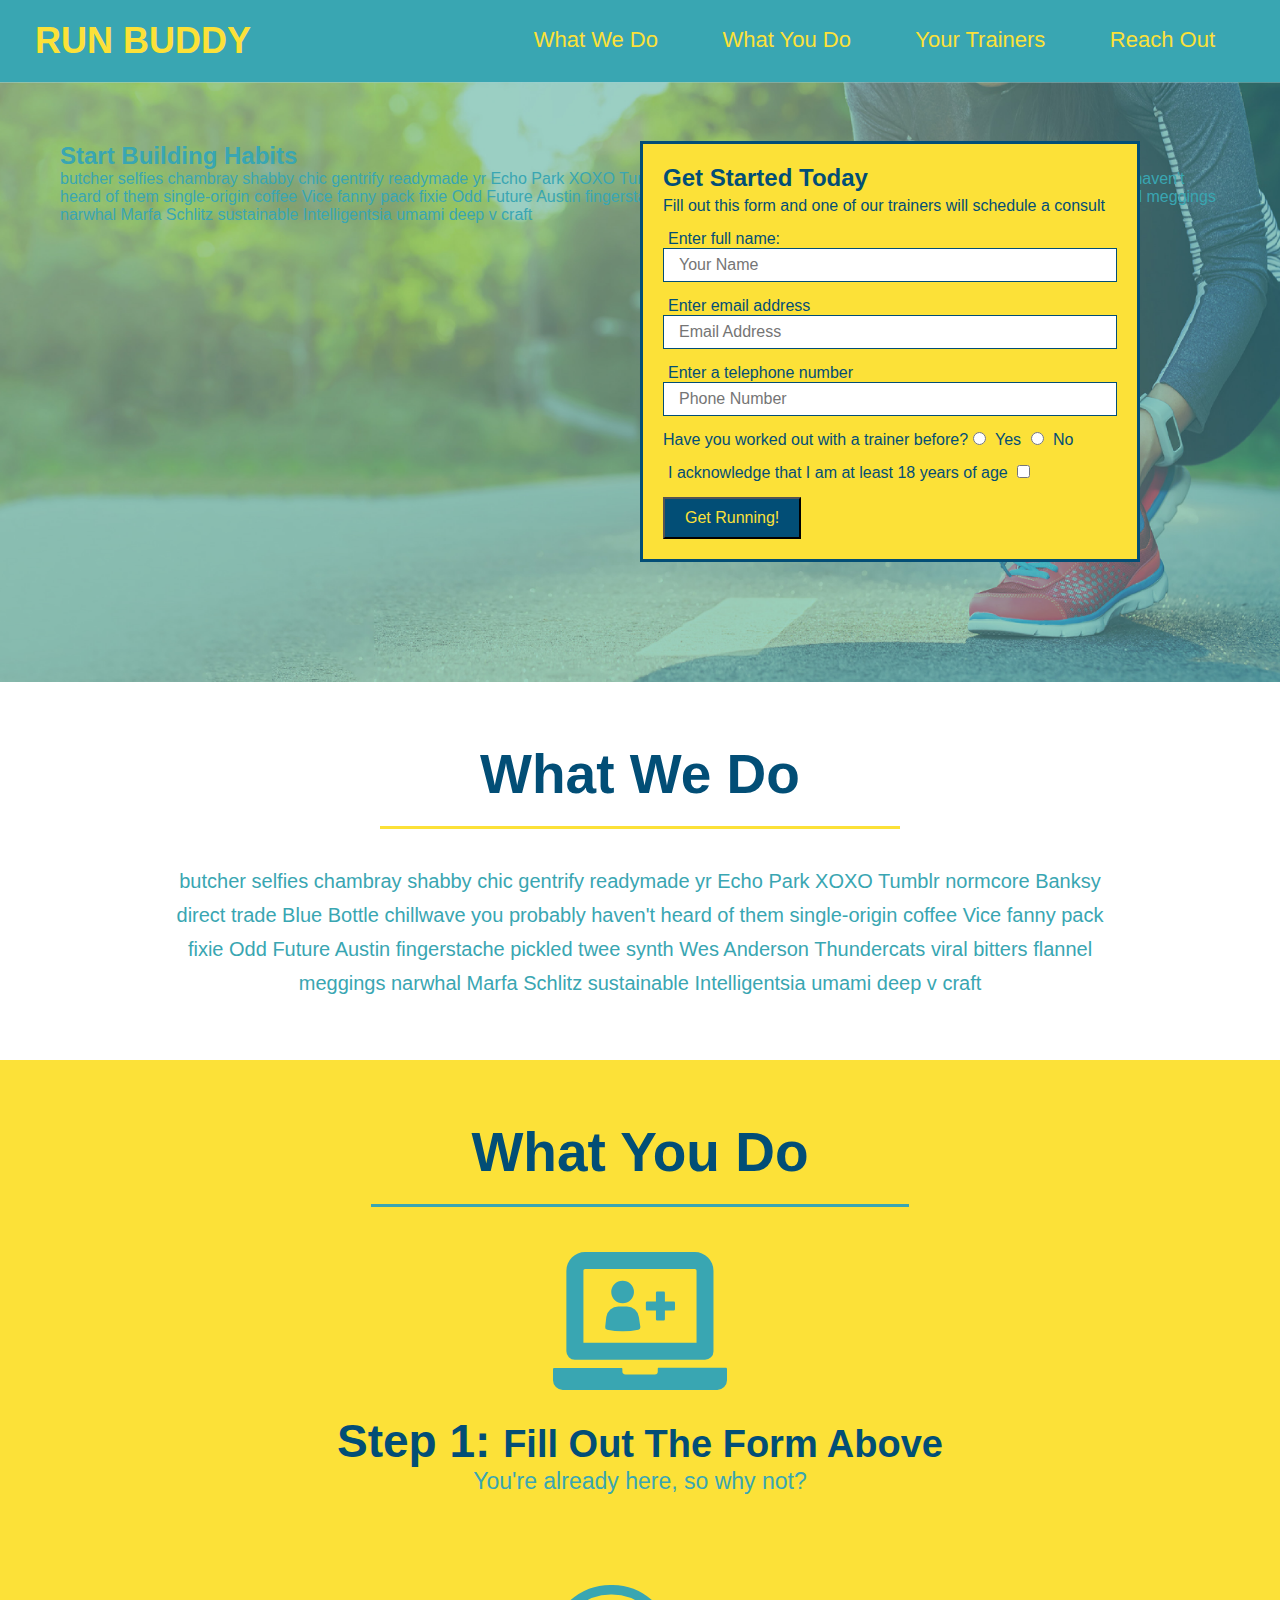
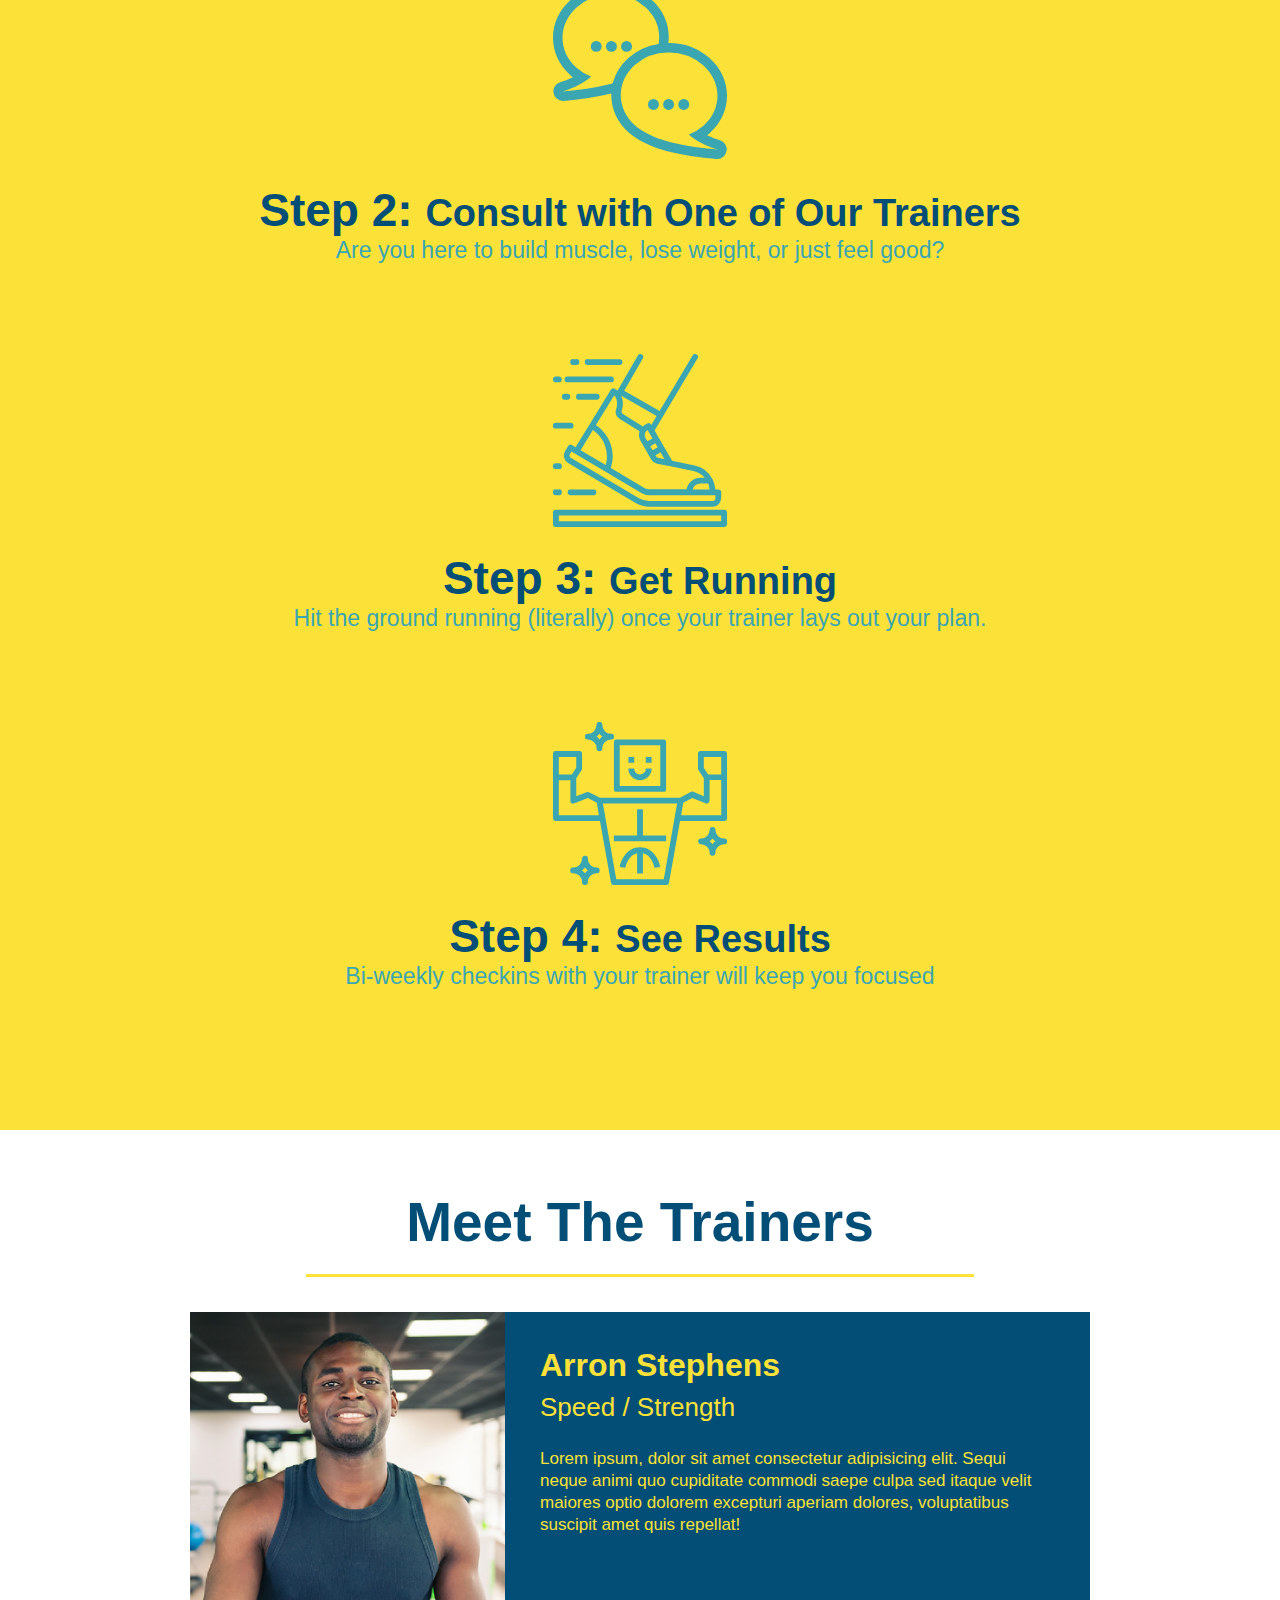
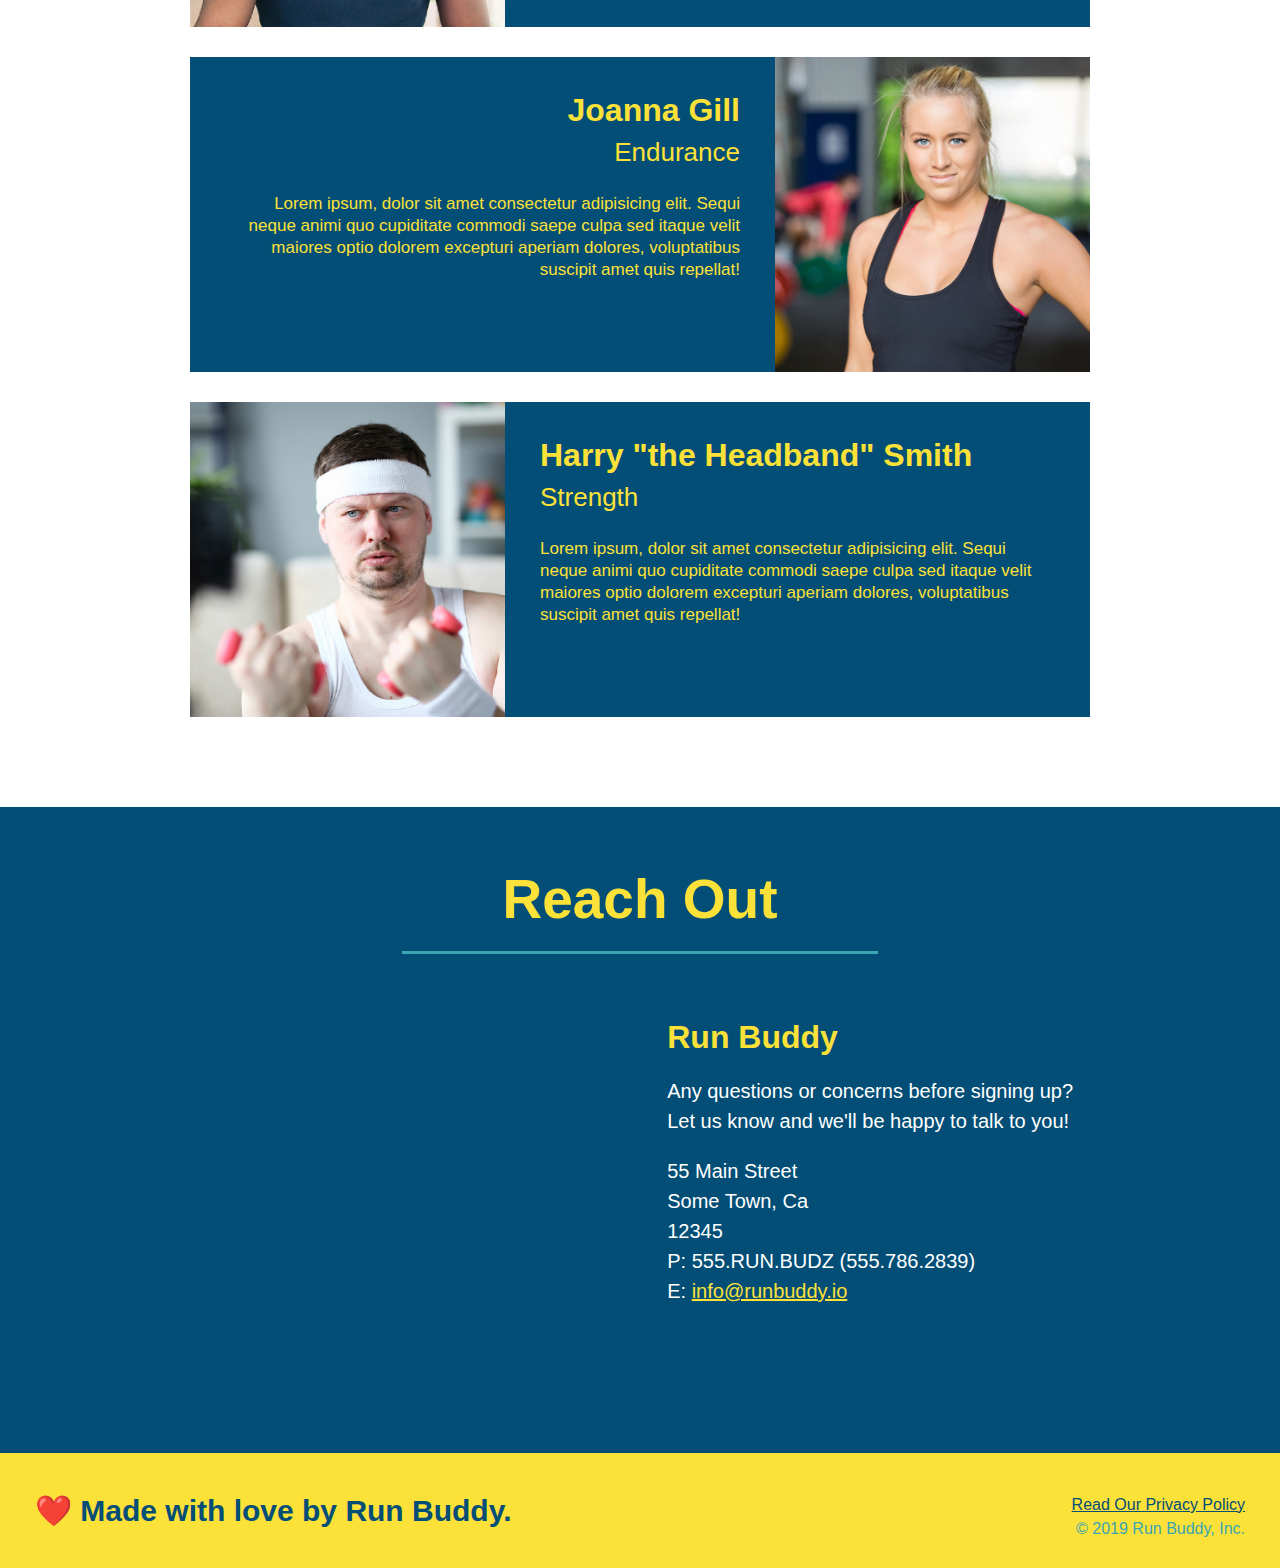
==== index.html @ 4f7b8452 "add content to hero, replace image" ====
<!DOCTYPE html>
<html lang="en">
<head>
    <meta charset="UTF-8">
    <title>Run Buddy</title>
    <link rel="stylesheet" href="./assets/css/style.css" />
</head>
<body>
    <!-- "navigation"-->
    <header>
        <h1>
            <a href="/">RUN BUDDY</a>
        </h1>
        <nav>
            <!--unorderd list element-->
            <ul>
                <!--list item element-->
                <li>
                    <!--anchor element-->
                    <a href="#what-we-do">What We Do</a>
                </li>
                <li>
                    <a href="#what-you-do">What You Do</a>
                </li>
                <li>
                    <a href="#your-trainers">Your Trainers</a>
                </li>
                <li>
                    <a href="#reach-out">Reach Out</a>
                </li>
            </ul>
        </nav>
    </header>

    <!-- hero/jumbotron -->
    <section class="hero">
        <div class="hero-cta">
            <h2>Start Building Habits</h2>
            <p>
                butcher selfies chambray shabby chic gentrify readymade yr Echo Park XOXO Tumblr normcore Banksy direct trade Blue Bottle chillwave you probably haven't heard of them single-origin coffee Vice fanny pack fixie Odd Future Austin fingerstache pickled twee synth Wes Anderson Thundercats viral bitters flannel meggings narwhal Marfa Schlitz sustainable Intelligentsia umami deep v craft
            </p>
        </div>
        <div class="hero-form">
            <h3>Get Started Today</h3>
            <p>Fill out this form and one of our trainers will schedule a consult</p>
            <!-- Add form element -->
            <form>
                <label for="name">Enter full name:</label>
                <input type="text" placeholder="Your Name" name="name" id="name" class="form-input" />
                <label for="email">Enter email address</label>
                <input type="email" placeholder="Email Address" name="email" id="email" class="form-input" />
                <label for="phone">Enter a telephone number</label>
                <input type="tel" placeholder="Phone Number" name="phone" id="phone" class="form-input" />
                <p>
                    Have you worked out with a trainer before?
                    <input type="radio" name="trainer-confirm" id="trainer-yes">
                    <label for="trainer-yes">Yes</label>
                    <input type="radio" name="trainer-confirm" id="trainer-no">
                    <label for="trainer-no">No</label>
                </p>
                <p>
                    <label for="age-confirm">
                    I acknowledge that I am at least 18 years of age</label>
                    <input type="checkbox" name="age-confirm" id="age-confirm" />
                </p>
                <button type="submit">
                    Get Running!
                </button>
            </form> 
        </div>
    </section>

    <!--"what we do" -->
    <section id="what-we-do" class="intro">
        <h2 class="section-title primary-border">What We Do</h2>
        <p>
            butcher selfies chambray shabby chic gentrify readymade yr Echo Park XOXO Tumblr normcore Banksy direct trade Blue Bottle chillwave you probably haven't heard of them single-origin coffee Vice fanny pack fixie Odd Future Austin fingerstache pickled twee synth Wes Anderson Thundercats viral bitters flannel meggings narwhal Marfa Schlitz sustainable Intelligentsia umami deep v craft        
        </p>
    </section>

    <!--"what you do"-->
    <section id="what-you-do" class="steps">
        <h2 class="section-title secondary-border">What You Do</h2>

        <div>
            <img src="./assets/images/step-1.svg" alt="New User Icon">
            <h3>Step 1: <span>Fill Out The Form Above</span></h3>
            <p>You're already here, so why not?</p>
        </div>

        <div>
            <img src="./assets/images/step-2.svg" alt="conversation bubble icon">
            <h3>Step 2: <span>Consult with One of Our Trainers</span></h3>
            <p>Are you here to build muscle, lose weight, or just feel good?</p>
        </div>

        <div>
            <img src="./assets/images/step-3.svg" alt="running shoe icon">
            <h3>Step 3: <span> Get Running</span></h3>
            <p>Hit the ground running (literally) once your trainer lays out your plan.</p>
        </div>

        <div>
            <img src="./assets/images/step-4.svg" alt="muscular person icon">
            <h3>Step 4: <span>See Results </span></h3>
            <p>Bi-weekly checkins with your trainer will keep you focused</p> 
        </div>
    </section>

    <!-- meet the trainers -->
    <section id="your-trainers" class="trainers">
        <h2 class="section-title primary-border">Meet The Trainers</h2>
        <article class="trainer">
            <img src="./assets/images/trainer-1.jpg" alt="Arron Stephens in his workout clothes, ready to pump iron" />
            <div class="trainer-bio text-left">
                <h3>Arron Stephens</h3>
                <h4>Speed / Strength</h4>
                <p>
                    Lorem ipsum, dolor sit amet consectetur adipisicing elit. Sequi neque animi quo cupiditate commodi saepe culpa sed
                    itaque velit maiores optio dolorem excepturi aperiam dolores, voluptatibus suscipit amet quis repellat!
                </p>
            </div>
        </article>

        <article class="trainer">
            <div class="trainer-bio text-right">
                <h3>Joanna Gill</h3>
                <h4>Endurance</h4>
                <p>
                    Lorem ipsum, dolor sit amet consectetur adipisicing elit. Sequi neque animi quo cupiditate commodi saepe culpa sed
                    itaque velit maiores optio dolorem excepturi aperiam dolores, voluptatibus suscipit amet quis repellat!
                </p>
            </div>
            <img src="./assets/images/trainer-2.jpg" alt="Joanna Gill cooling off after a workout" />
        </article>

        <article class="trainer">
            <img src="./assets/images/trainer-3.jpg" alt="Harry Smith wearing a headband">
            <div class="trainer-bio text-left">
                <h3>Harry "the Headband" Smith</h3>
                <h4>Strength</h4>
                <p>
                    Lorem ipsum, dolor sit amet consectetur adipisicing elit. Sequi neque animi quo cupiditate commodi saepe culpa sed
                    itaque velit maiores optio dolorem excepturi aperiam dolores, voluptatibus suscipit amet quis repellat!
                </p>
            </div>
        </article>
    </section>

    <!--reach out-->
    <section id="reach-out" class="contact">
        <h2 class="section-title secondary-border">Reach Out</h2>
        <div class="contact-info">
            <iframe src="http://www.google.com/maps/embed?pb=!1m18!1m12!1m3!1d3105.1501993752727!2d-77.0387238483668!3d38.89768045443086!2m3!1f0!2f0!3f0!3m2!1i1024!2i768!4f13.1!3m3!1m2!1s0x89b7b7bcdecbb1df%3A0x715969d86d0b76bf!2sThe%20White%20House!5e0!3m2!1sen!2sus!4v1629048266426!5m2!1sen!2sus" 
            width="400" 
            height="400" 
            style="border:0;" 
            allowfullscreen="" 
            loading="lazy">
        </iframe>

            <div>
                <h3>Run Buddy</h3>
                <p>
                    Any questions or concerns before signing up?
                    <br/>
                    Let us know and we'll be happy to talk to you!
                </p>
                <address>
                    55 Main Street <br/>
                    Some Town, Ca <br/>
                    12345<br />
                    P: 555.RUN.BUDZ (555.786.2839)<br/>
                    E: <a href="mailto:info@runbuddy.io">info@runbuddy.io</a>
                </address>
            </div>
        </div>
    </section>

    <footer>
        <h2>❤️ Made with love by Run Buddy.</h2>
        <div>
            <a href="./privacy-policy.html">Read Our Privacy Policy</a><br />
            &copy; 2019 Run Buddy, Inc.
        </div>
    </footer>
</body>
</html>
---- assets/css/style.css ----
*{
    margin: 0;
    padding: 0;
    box-sizing: border-box;
}

body {
    font-family: Helvetica, Arial, sans-serif;
    color: #39a6b2;
}

header {
    padding: 20px 35px;
    background-color: #39a6b2;
}

header h1 {
    font-weight: bold;
    font-size: 36px;
    color: #fce138;
    margin: 0;
    display: inline;
}

header a {
    text-decoration: none;
    color: #fce138;
}

header nav {
    float: right;
    margin: 7px 0;
}

header nav ul li {
    display: inline;
}

header nav ul li a {
    margin: 0 30px;
    font-weight: lighter;
    font-size: 22px;
}

footer {
background: #fce138;
width: 100%;
padding: 40px 35px;
}

footer h2 {
    display: inline;
    color: #024e76;
    font-size: 30px;
    margin: 0;
}

footer div {
    float: right;
    line-height: 1.5;
    text-align: right;
}

footer a {
    color: #024e76;
}

section {
    padding: 60px;
}

.hero {
    background-image: url("../images/flipped-hero-image.jpg");
    background-size: cover;
    background-position: center;
    height: 600px;
    position: relative;
}

.hero-form {
    color: #024e76;
    background-color: #fce138;
    padding: 20px;
    width: 500px;
    border-style: solid;
    border-width: 3px;
    border-color: #024e76;
    position: absolute;
    bottom: 120px;
    right: 140px;
}

.hero-form h3 {
    font-size: 24px;
    margin: 0;
}

.hero-form p {
    margin: 5px 0 15px 0;
}

.form-input {
    border: 1px solid #024e76;
    display: block;
    padding: 7px 15px;
    font-size: 16px;
    color: #024e76;
    width: 100%;
    margin-bottom: 15px;
}

.hero-form label {
    margin: 0 5px;
}

button {
    padding: 10px 20px;
    background-color: #024e76;
    color: #fce138;
    font-size: 16px;
}

.intro {
    text-align: center;
}

.intro p {
    line-height: 1.7;
    color: #39a6b2;
    width: 80%;
    font-size: 20px;
    margin: 0 auto;
}

.steps {
    text-align: center;
    background: #fce138;
}

.section-title {
    font-size: 55px;
    color: #024e76;
    margin-bottom: 35px;
    padding: 0 100px 20px 100px;
    display: inline-block;
    border-bottom: 3px solid;
}

.primary-border {
    border-color: #fce138;
}

.secondary-border {
    border-color: #39a6b2;
}

.steps div {
    margin-bottom: 80px;
}

.steps img {
    width: 15%;
    margin: 10px 0;
}

.steps h3 {
    color: #024e76;
    font-size: 46px;
    margin-top: 10px;
}

.steps p {
    color: #39a6b2;
    font-size: 23px;
}

.steps h3 span {
    font-size: 38px;
}

.trainers {
    text-align: center;
}

.trainer {
    width: 900px;
    margin: 0 auto 30px auto;
    background: #024e76;
    color: #fce138;
    overflow: auto;
}

.trainer img {
    width: 35%;
    float: left;
}

.trainer-bio {
    padding: 35px;
    float: left;
    width: 65%;
}

.text-left {
    text-align: left;
}

.text-right {
    text-align: right;
}

.trainer-bio h3 {
    font-size: 32px;
    margin-bottom: 8px;
}

.trainer-bio h4 {
    font-weight: lighter;
    font-size: 26px;
    margin-bottom: 25px;
}

.trainer-bio p {
    font-size: 17px;
    line-height: 1.3;
}

.contact {
    background: #024e76;
    text-align: center;
}

.contact h2 {
    color: #fce138;
}

.contact-info iframe {
    width: 400px;
    height: 400px;
}

.contact-info div {
    width: 410px;
    display: inline-block;
    vertical-align: top;
    text-align: left;
    margin: 30px 0 0 60px;
    color: white;
  }

  .contact-info h3 {
    color: #fce138;
    font-size: 32px;
  }
  
  .contact-info p, .contact-info address {
    margin: 20px 0;
    line-height: 1.5;
    font-size: 20px;
    font-style: normal;
  }
  
  .contact-info a {
    color: #fce138;
  }
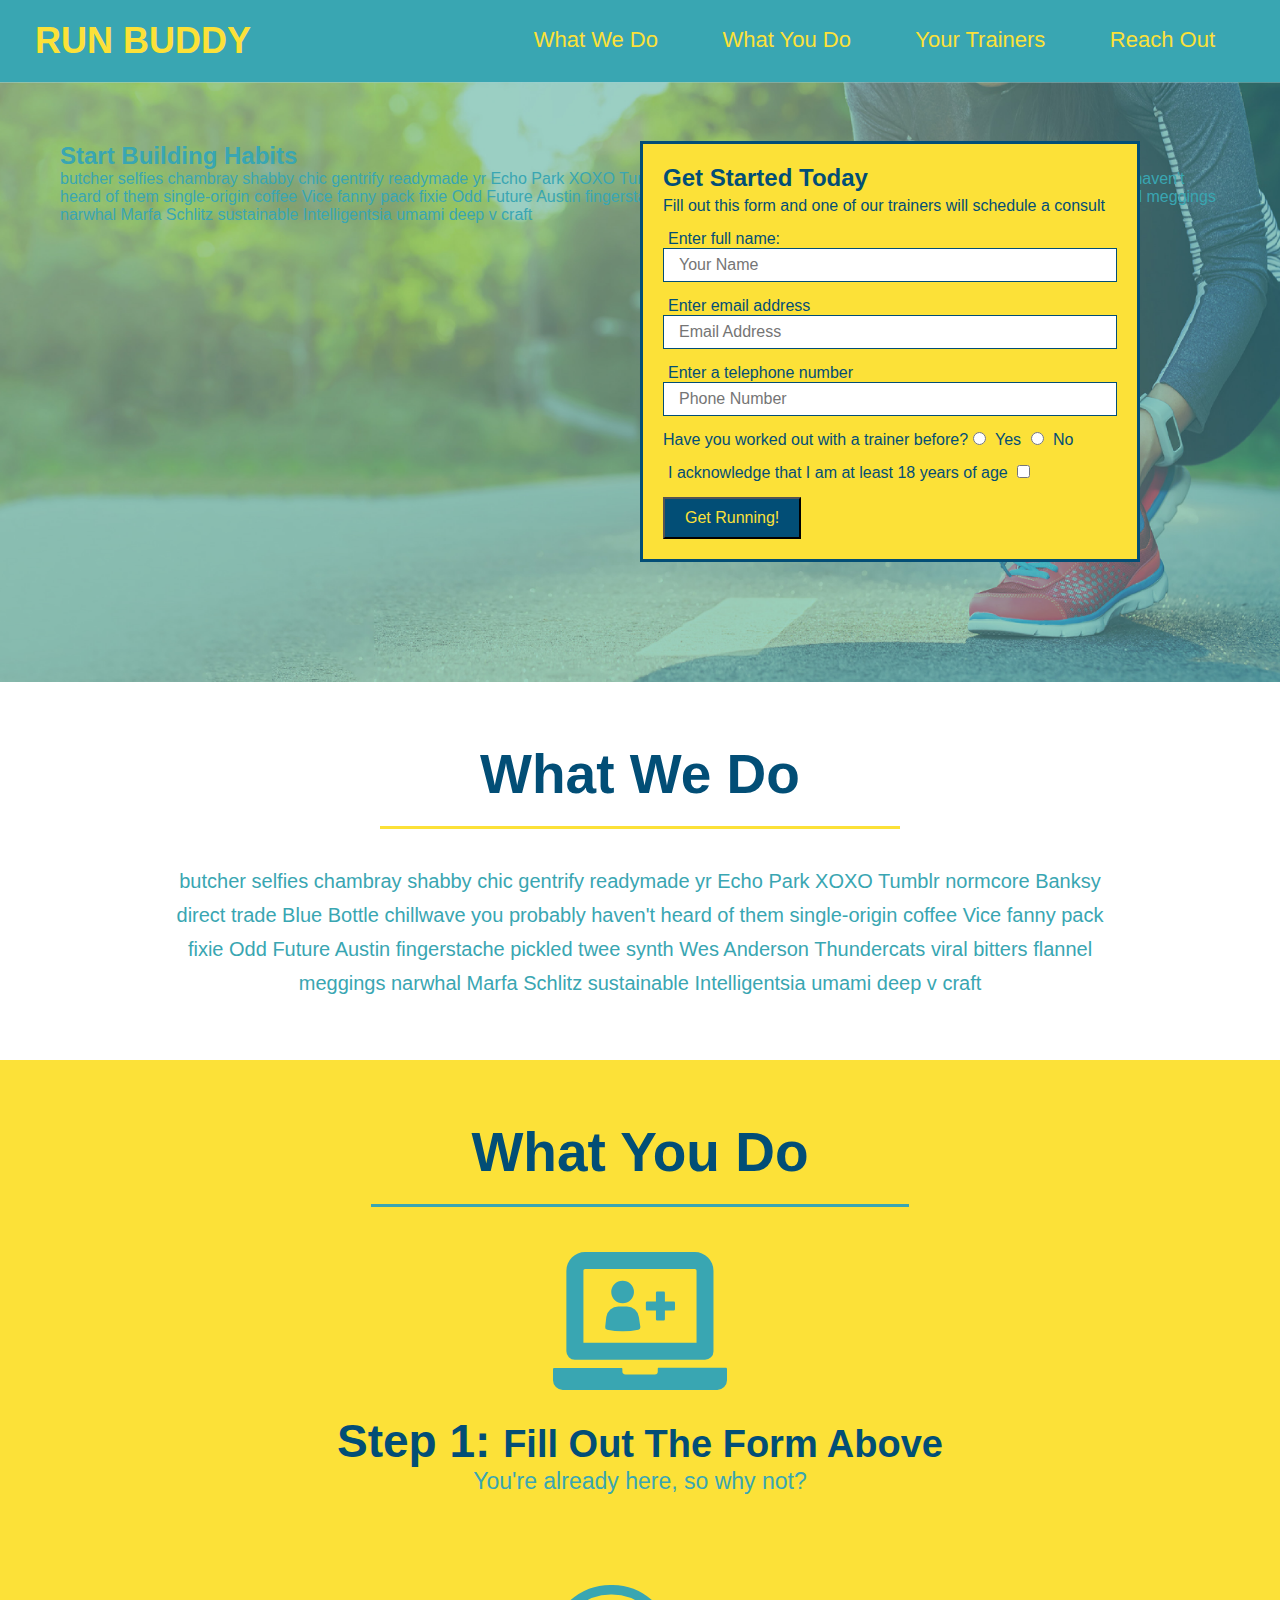
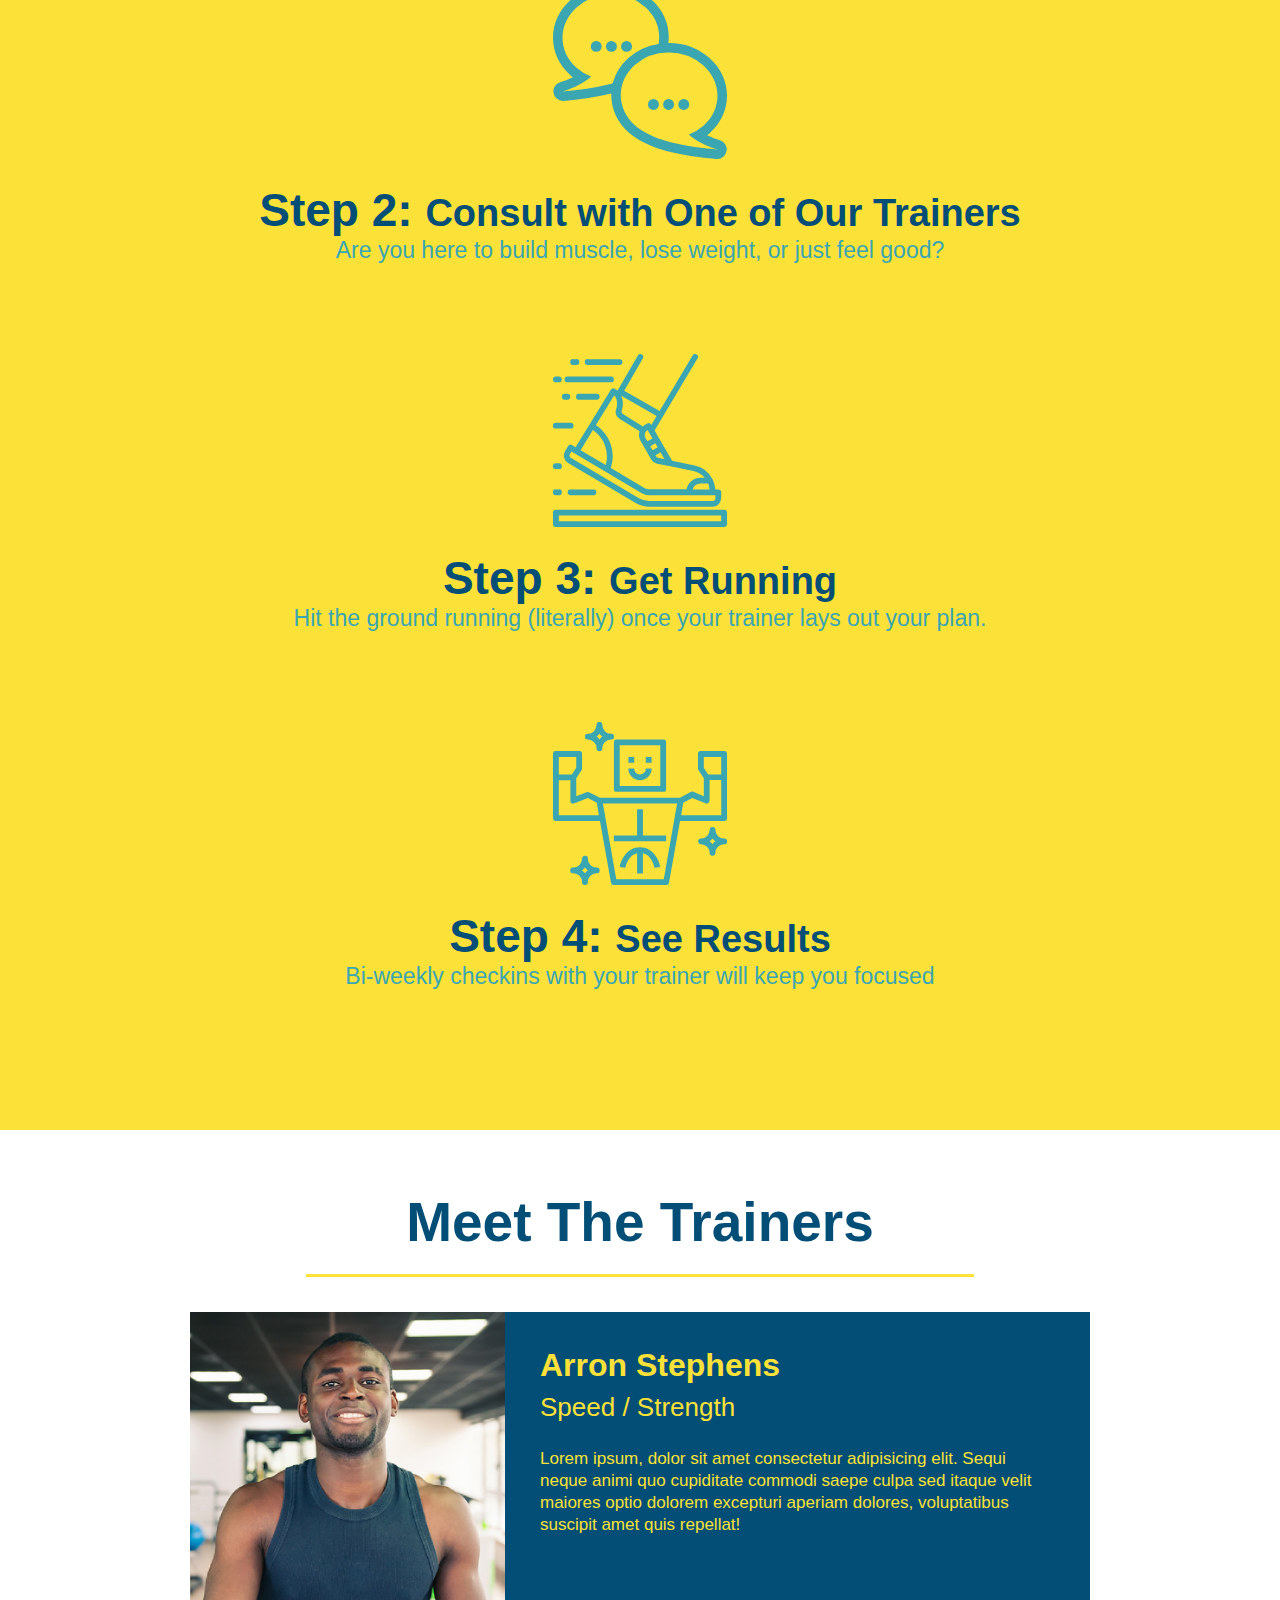
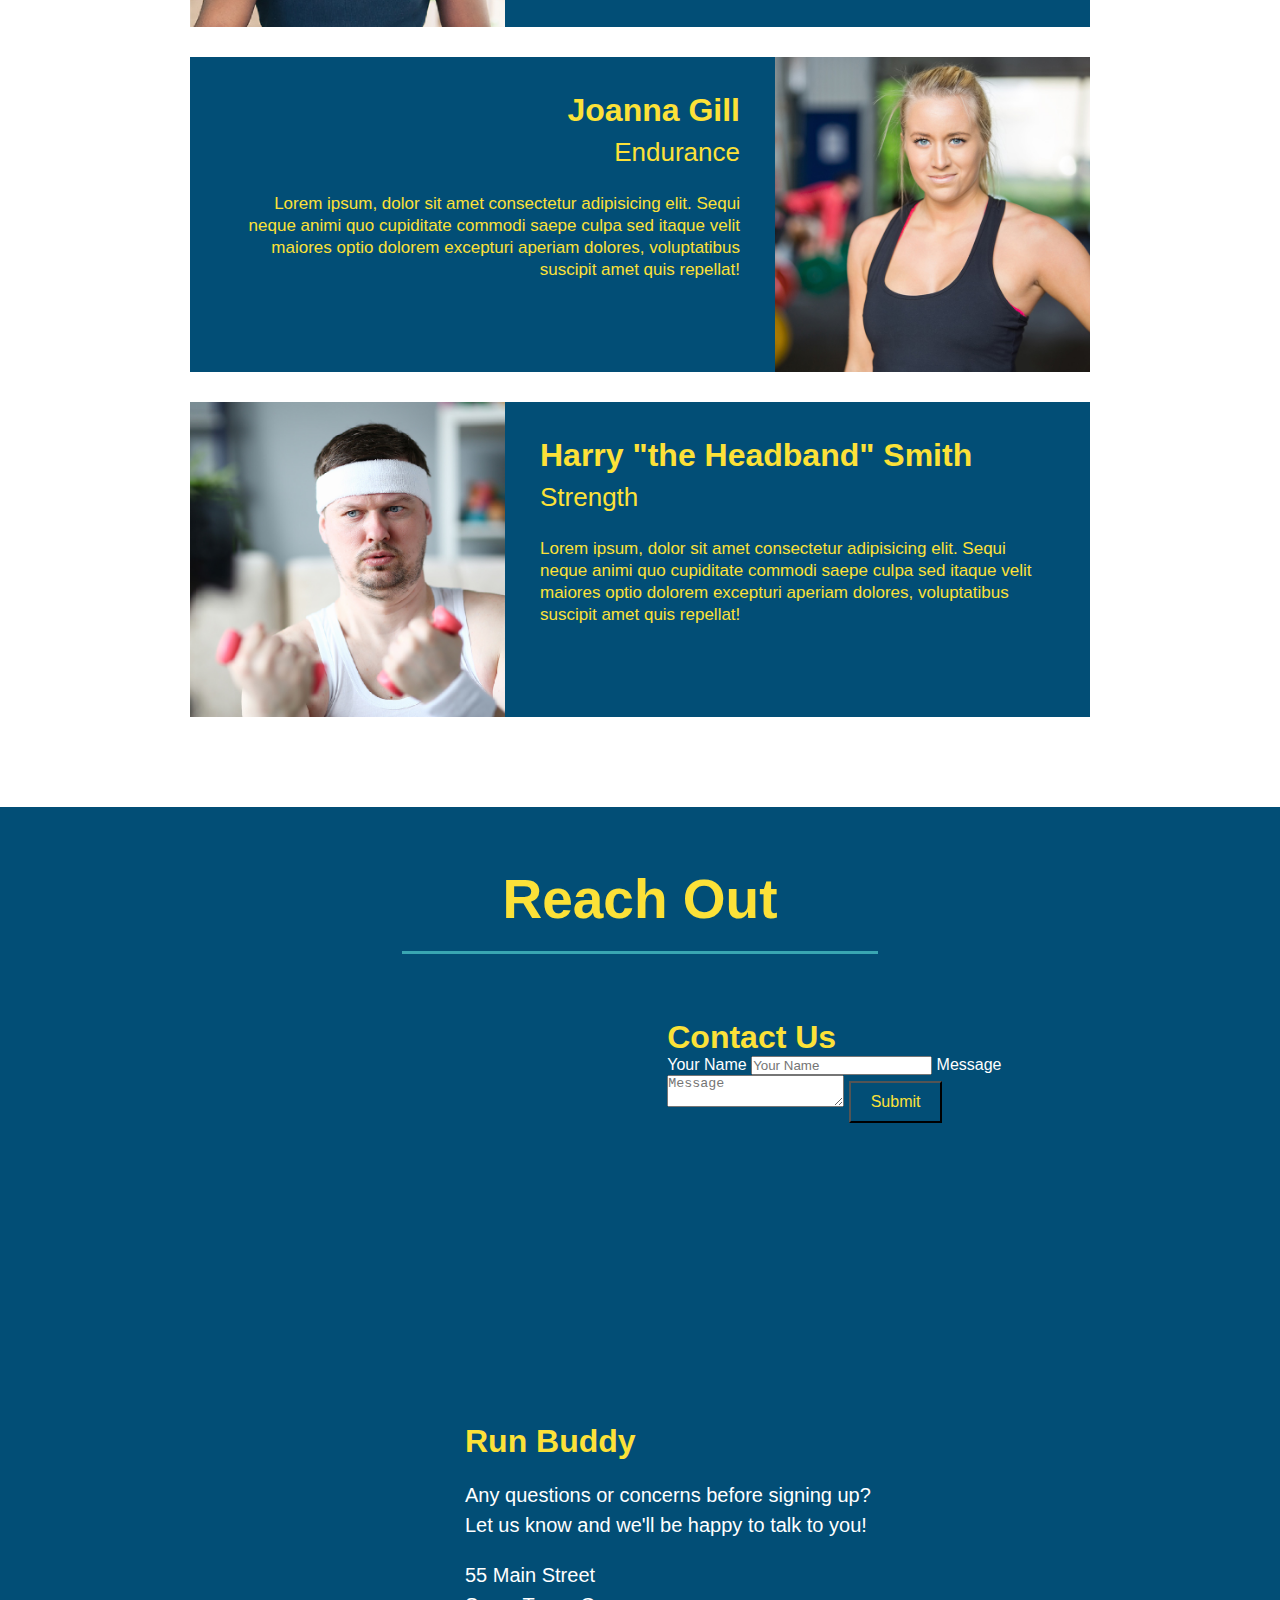
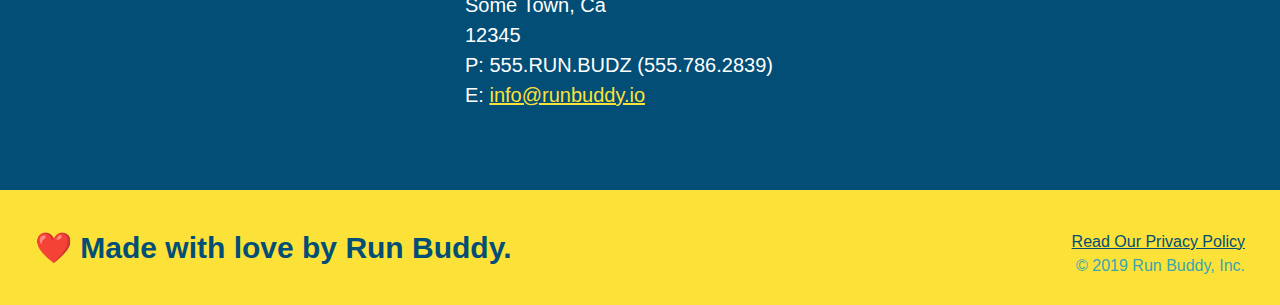
==== commit d3ec8e69: "add contact form" ====
--- a/index.html
+++ b/index.html
@@ -152,12 +152,25 @@
         <h2 class="section-title secondary-border">Reach Out</h2>
         <div class="contact-info">
             <iframe src="http://www.google.com/maps/embed?pb=!1m18!1m12!1m3!1d3105.1501993752727!2d-77.0387238483668!3d38.89768045443086!2m3!1f0!2f0!3f0!3m2!1i1024!2i768!4f13.1!3m3!1m2!1s0x89b7b7bcdecbb1df%3A0x715969d86d0b76bf!2sThe%20White%20House!5e0!3m2!1sen!2sus!4v1629048266426!5m2!1sen!2sus" 
-            width="400" 
-            height="400" 
-            style="border:0;" 
-            allowfullscreen="" 
-            loading="lazy">
-        </iframe>
+                width="400" 
+                height="400" 
+                style="border:0;" 
+                allowfullscreen="" 
+                loading="lazy">
+            </iframe>
+
+            <div class="contact-form">
+                <h3>Contact Us</h3>
+                <form>
+                    <label for="contact-name">Your Name</label>
+                    <input type="text" id ="contact-name" placeholder="Your Name" />
+
+                    <label for="contact-message">Message</label>
+                    <textarea id="contact-message" placeholder="Message"></textarea>
+
+                    <button type="submit">Submit</button>
+                </form>
+            </div>
 
             <div>
                 <h3>Run Buddy</h3>
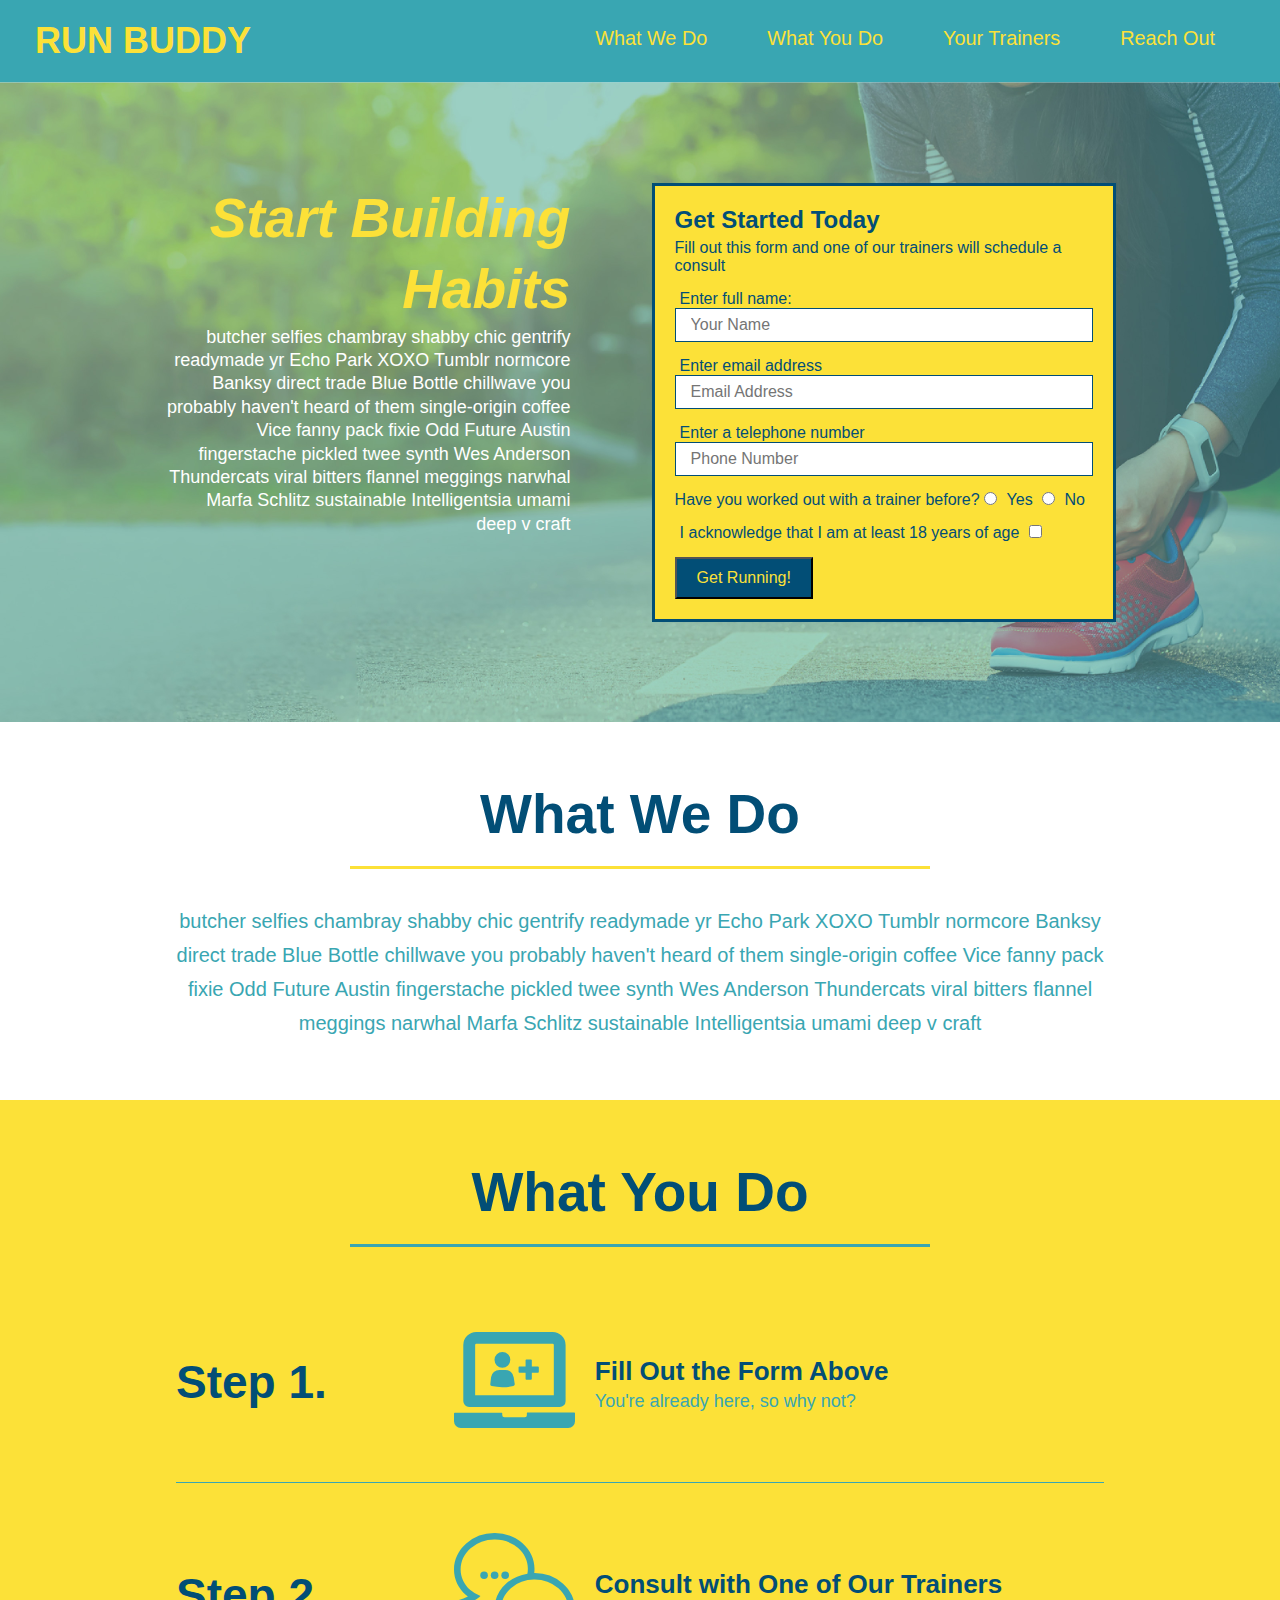
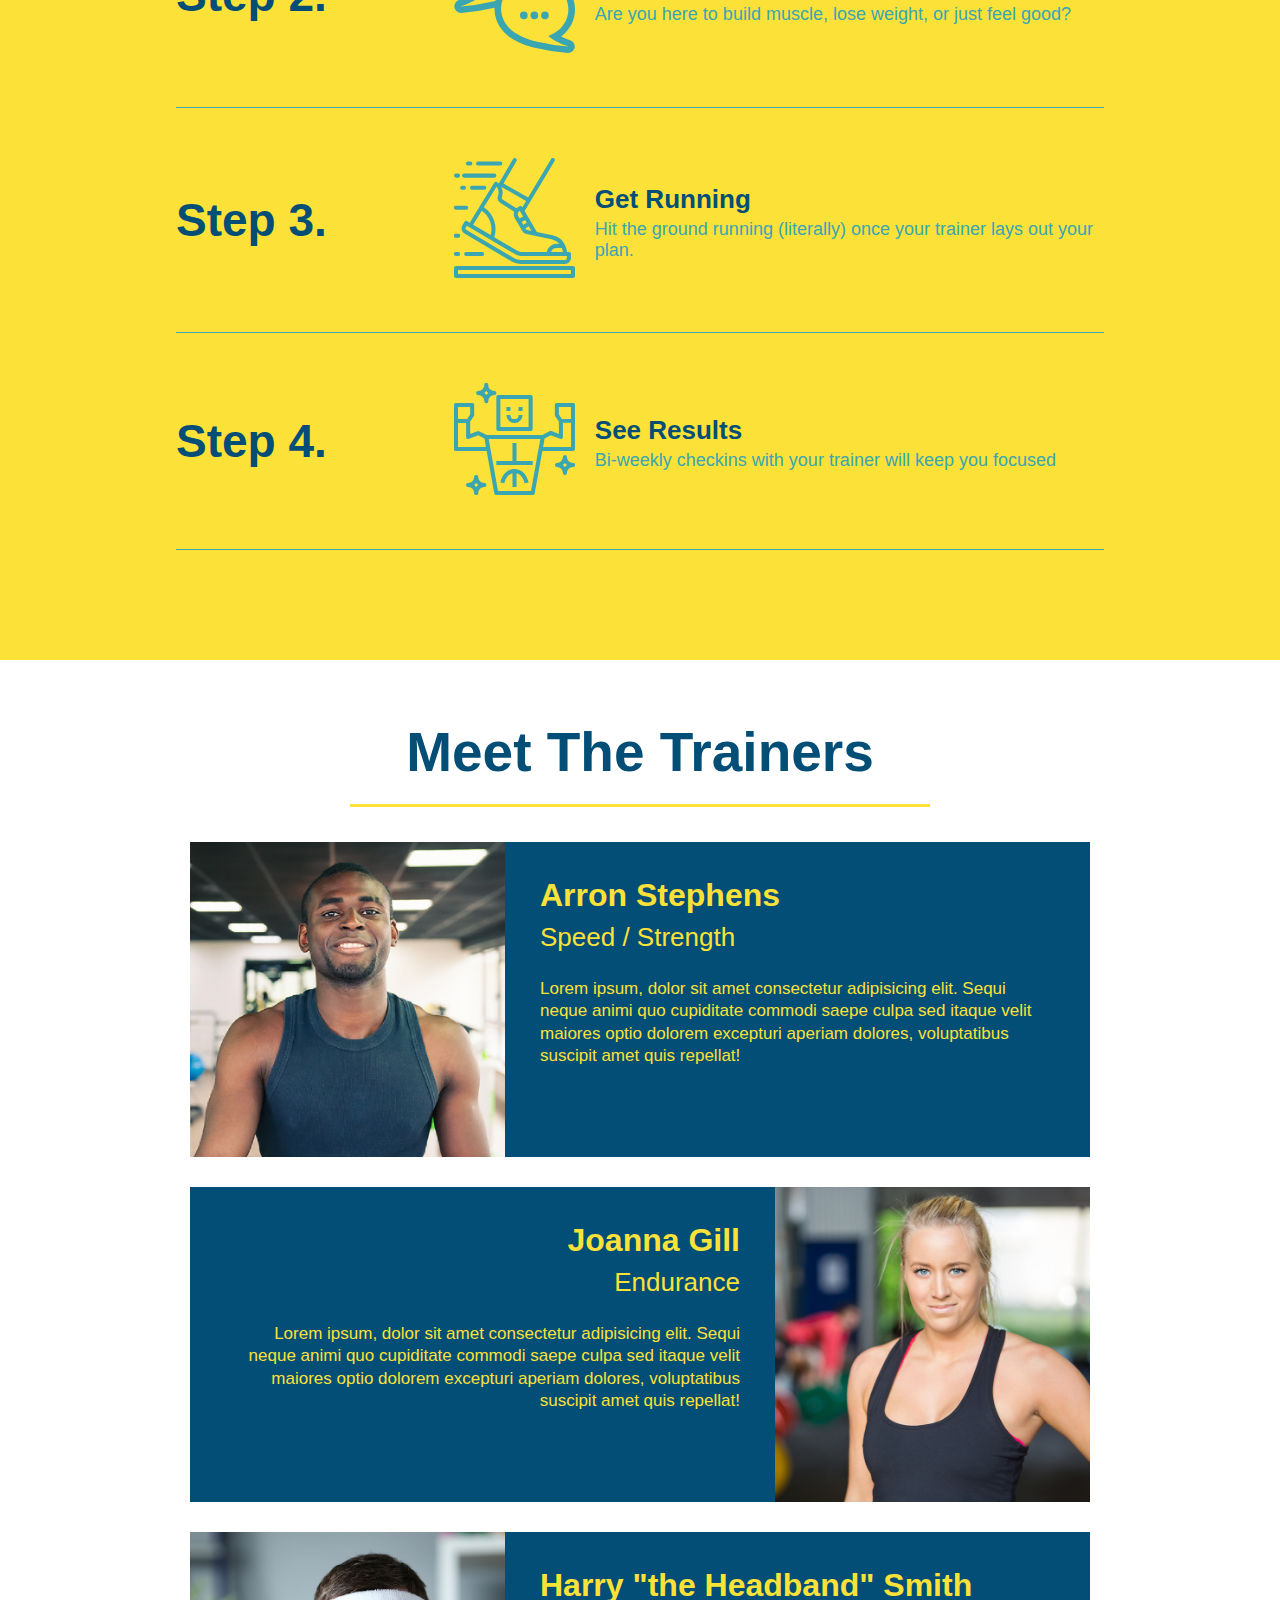
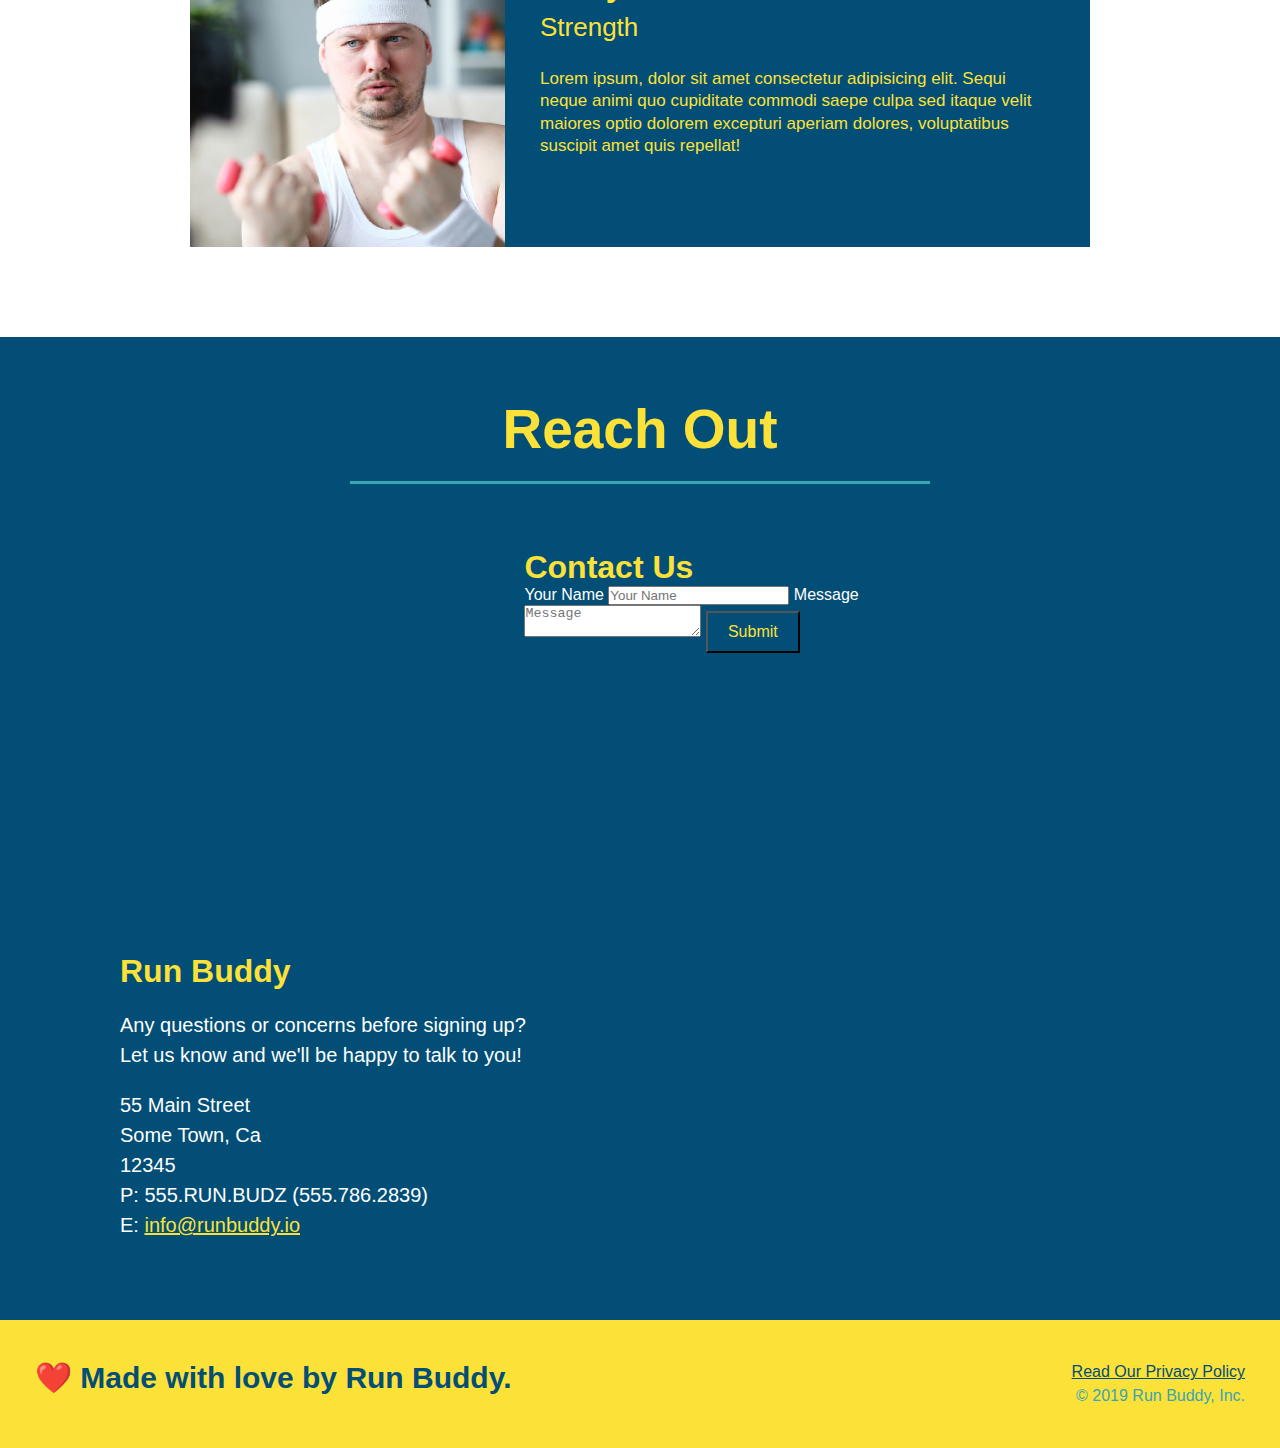
==== commit cc01c677: "add flexbox to steps" ====
--- a/index.html
+++ b/index.html
@@ -72,45 +72,81 @@
 
     <!--"what we do" -->
     <section id="what-we-do" class="intro">
-        <h2 class="section-title primary-border">What We Do</h2>
-        <p>
+        <div class="flex-row">
+            <h2 class="section-title primary-border">What We Do</h2>
+        </div>
+        <div class="flex-row">
+            <p>
             butcher selfies chambray shabby chic gentrify readymade yr Echo Park XOXO Tumblr normcore Banksy direct trade Blue Bottle chillwave you probably haven't heard of them single-origin coffee Vice fanny pack fixie Odd Future Austin fingerstache pickled twee synth Wes Anderson Thundercats viral bitters flannel meggings narwhal Marfa Schlitz sustainable Intelligentsia umami deep v craft        
-        </p>
+            </p>
+        </div>
     </section>
 
     <!--"what you do"-->
     <section id="what-you-do" class="steps">
-        <h2 class="section-title secondary-border">What You Do</h2>
-
-        <div>
-            <img src="./assets/images/step-1.svg" alt="New User Icon">
-            <h3>Step 1: <span>Fill Out The Form Above</span></h3>
-            <p>You're already here, so why not?</p>
-        </div>
-
-        <div>
-            <img src="./assets/images/step-2.svg" alt="conversation bubble icon">
-            <h3>Step 2: <span>Consult with One of Our Trainers</span></h3>
-            <p>Are you here to build muscle, lose weight, or just feel good?</p>
-        </div>
-
-        <div>
-            <img src="./assets/images/step-3.svg" alt="running shoe icon">
-            <h3>Step 3: <span> Get Running</span></h3>
-            <p>Hit the ground running (literally) once your trainer lays out your plan.</p>
-        </div>
-
-        <div>
-            <img src="./assets/images/step-4.svg" alt="muscular person icon">
-            <h3>Step 4: <span>See Results </span></h3>
-            <p>Bi-weekly checkins with your trainer will keep you focused</p> 
+        <div class="flex-row">
+            <h2 class="section-title secondary-border">What You Do</h2>
+        </div>
+
+        <div class="step">
+            <h3>Step 1.</h3>
+            <div class="step-info">
+                <div class="step-img">
+                    <img src="./assets/images/step-1.svg" alt="New User Icon">
+                </div>
+                <div class="step-text">
+                    <h4>Fill Out the Form Above</h4>
+                    <p>You're already here, so why not?</p>
+                </div>
+            </div>
+        </div>
+
+        <div class="step">
+            <h3>Step 2.</h3>
+            <div class="step-info">
+                <div class="step-img">
+                    <img src="./assets/images/step-2.svg" alt="conversation bubble icon">
+                </div>
+                <div class="step-text">
+                    <h4>Consult with One of Our Trainers</h4>
+                    <p>Are you here to build muscle, lose weight, or just feel good?</p>
+                </div>
+            </div>
+        </div>
+
+        <div class="step">
+            <h3>Step 3.</h3>
+            <div class="step-info">
+                <div class="step-img">
+                    <img src="./assets/images/step-3.svg" alt="running shoe icon">
+                </div>
+                <div class="step-text">
+                    <h4>Get Running</h4>
+                    <p>Hit the ground running (literally) once your trainer lays out your plan.</p>
+                </div>
+            </div>
+        </div>
+
+        <div class="step">
+            <h3>Step 4.</h3>
+            <div class="step-info">
+                <div class="step-img">
+                    <img src="./assets/images/step-4.svg" alt="muscular person icon">
+                </div>
+                <div class="step-text">
+                    <h4>See Results</h4>
+                    <p>Bi-weekly checkins with your trainer will keep you focused</p> 
+                </div>
+            </div>
         </div>
     </section>
 
     <!-- meet the trainers -->
     <section id="your-trainers" class="trainers">
-        <h2 class="section-title primary-border">Meet The Trainers</h2>
-        <article class="trainer">
+        <div class="flex-row">
+            <h2 class="section-title primary-border">Meet The Trainers</h2>
+        </div>
+            <article class="trainer">
             <img src="./assets/images/trainer-1.jpg" alt="Arron Stephens in his workout clothes, ready to pump iron" />
             <div class="trainer-bio text-left">
                 <h3>Arron Stephens</h3>
@@ -149,7 +185,9 @@
 
     <!--reach out-->
     <section id="reach-out" class="contact">
-        <h2 class="section-title secondary-border">Reach Out</h2>
+        <div class="flex-row">
+            <h2 class="section-title secondary-border">Reach Out</h2>
+        </div>
         <div class="contact-info">
             <iframe src="http://www.google.com/maps/embed?pb=!1m18!1m12!1m3!1d3105.1501993752727!2d-77.0387238483668!3d38.89768045443086!2m3!1f0!2f0!3f0!3m2!1i1024!2i768!4f13.1!3m3!1m2!1s0x89b7b7bcdecbb1df%3A0x715969d86d0b76bf!2sThe%20White%20House!5e0!3m2!1sen!2sus!4v1629048266426!5m2!1sen!2sus" 
                 width="400" 
--- a/assets/css/style.css
+++ b/assets/css/style.css
@@ -12,6 +12,9 @@
 header {
     padding: 20px 35px;
     background-color: #39a6b2;
+    display: flex;
+    justify-content: space-between;
+    flex-wrap: wrap;
 }
 
 header h1 {
@@ -19,7 +22,6 @@
     font-size: 36px;
     color: #fce138;
     margin: 0;
-    display: inline;
 }
 
 header a {
@@ -28,35 +30,39 @@
 }
 
 header nav {
-    float: right;
     margin: 7px 0;
 }
 
-header nav ul li {
-    display: inline;
+header nav ul  {
+    display: flex;
+    flex-wrap: wrap;
+    justify-content: space-between;
+    align-items: center;
+    list-style: none;
 }
 
 header nav ul li a {
     margin: 0 30px;
     font-weight: lighter;
-    font-size: 22px;
+    font-size: 1.55vw;
 }
 
 footer {
 background: #fce138;
 width: 100%;
 padding: 40px 35px;
+display: flex;
+justify-content: space-between;
+flex-wrap: wrap;
 }
 
 footer h2 {
-    display: inline;
     color: #024e76;
     font-size: 30px;
     margin: 0;
 }
 
 footer div {
-    float: right;
     line-height: 1.5;
     text-align: right;
 }
@@ -73,8 +79,9 @@
     background-image: url("../images/flipped-hero-image.jpg");
     background-size: cover;
     background-position: center;
-    height: 600px;
-    position: relative;
+    display: flex;
+    flex-wrap: wrap;
+    justify-content: center;
 }
 
 .hero-form {
@@ -85,9 +92,8 @@
     border-style: solid;
     border-width: 3px;
     border-color: #024e76;
-    position: absolute;
-    bottom: 120px;
-    right: 140px;
+    width: 40%;
+    margin: 3.5%;
 }
 
 .hero-form h3 {
@@ -97,6 +103,25 @@
 
 .hero-form p {
     margin: 5px 0 15px 0;
+}
+
+.hero-cta {
+width: 35%;
+text-align: right;
+margin: 3.5%;
+color: #fff;
+font-size: 18px;
+line-height: 1.3;
+}
+
+.hero-cta h2 {
+    color: #fce138;
+    font-style: italic;
+    font-size: 55px;
+}
+
+.hero-cta p {
+    color: white;
 }
 
 .form-input {
@@ -118,10 +143,6 @@
     background-color: #024e76;
     color: #fce138;
     font-size: 16px;
-}
-
-.intro {
-    text-align: center;
 }
 
 .intro p {
@@ -130,20 +151,21 @@
     width: 80%;
     font-size: 20px;
     margin: 0 auto;
+    text-align: center;
 }
 
 .steps {
-    text-align: center;
     background: #fce138;
 }
 
 .section-title {
     font-size: 55px;
     color: #024e76;
-    margin-bottom: 35px;
-    padding: 0 100px 20px 100px;
-    display: inline-block;
     border-bottom: 3px solid;
+    padding-bottom: 20px;
+    text-align: center;
+    margin: 0 auto 35px auto;
+    width: 50%;
 }
 
 .primary-border {
@@ -154,32 +176,52 @@
     border-color: #39a6b2;
 }
 
-.steps div {
-    margin-bottom: 80px;
-}
-
-.steps img {
-    width: 15%;
-    margin: 10px 0;
-}
-
-.steps h3 {
+.step {
+    margin: 50px auto;
+    padding-bottom: 50px;
+    width: 80%;
+    border-bottom: 1px solid #39a6b2;
+    display: flex;
+    flex-wrap: wrap;
+    align-items: center;
+    justify-content: space-between;
+}
+
+.step h3 {
     color: #024e76;
     font-size: 46px;
-    margin-top: 10px;
-}
-
-.steps p {
+    flex: 1 30%;
+}
+
+.step-info {
+    flex: 70%;
+    display: flex;
+    flex-wrap: wrap;
+    align-items: center;
+}
+
+.step-text p {
     color: #39a6b2;
-    font-size: 23px;
-}
-
-.steps h3 span {
-    font-size: 38px;
-}
-
-.trainers {
-    text-align: center;
+    font-size: 18px;
+}
+
+.step-text h4 {
+    font-size: 26px;
+    line-height: 1.5;
+    color: #024e76;
+}
+
+.step-img {
+    flex: 1 12%;
+    margin-right: 20px;
+}
+
+.step-text {
+    flex: 12;
+}
+
+.step-img img {
+    max-width: 100%;
 }
 
 .trainer {
@@ -227,7 +269,6 @@
 
 .contact {
     background: #024e76;
-    text-align: center;
 }
 
 .contact h2 {
@@ -262,4 +303,8 @@
   
   .contact-info a {
     color: #fce138;
+  }
+
+  .flex-row {
+      display: flex;
   }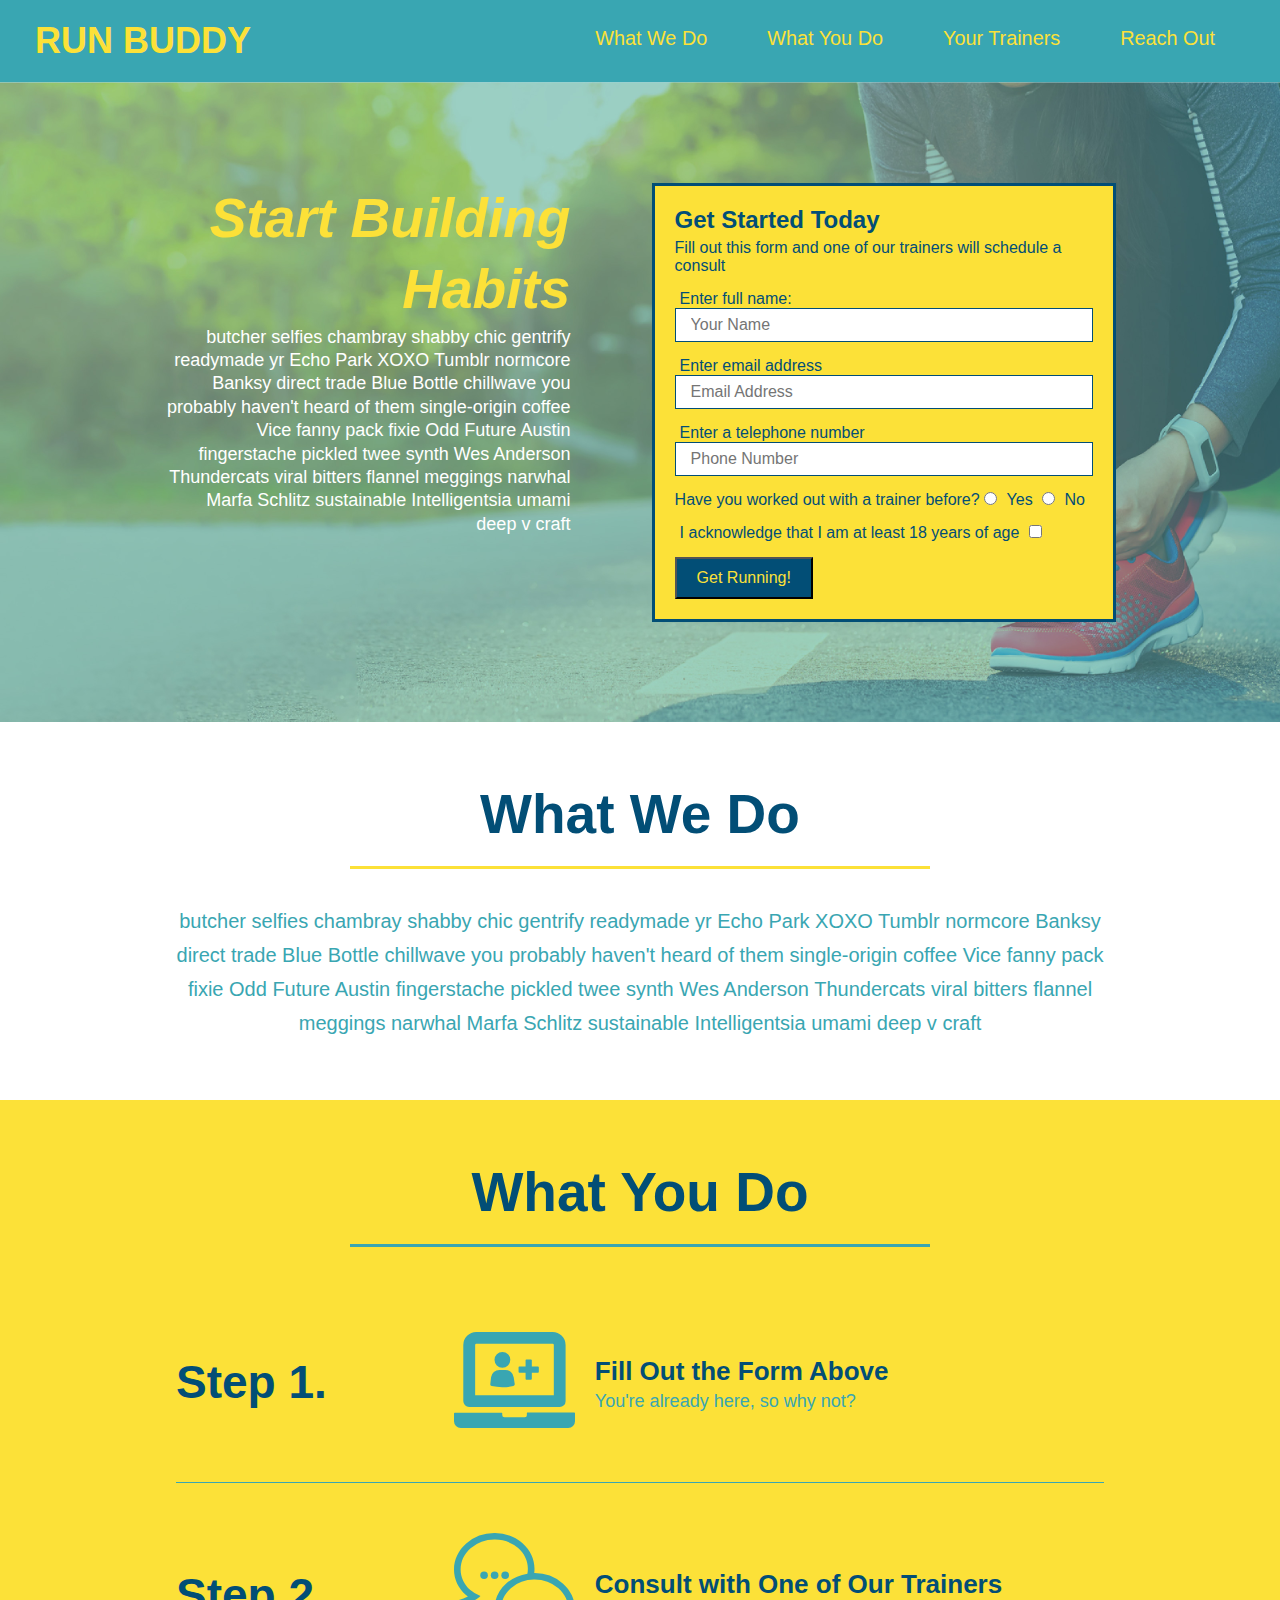
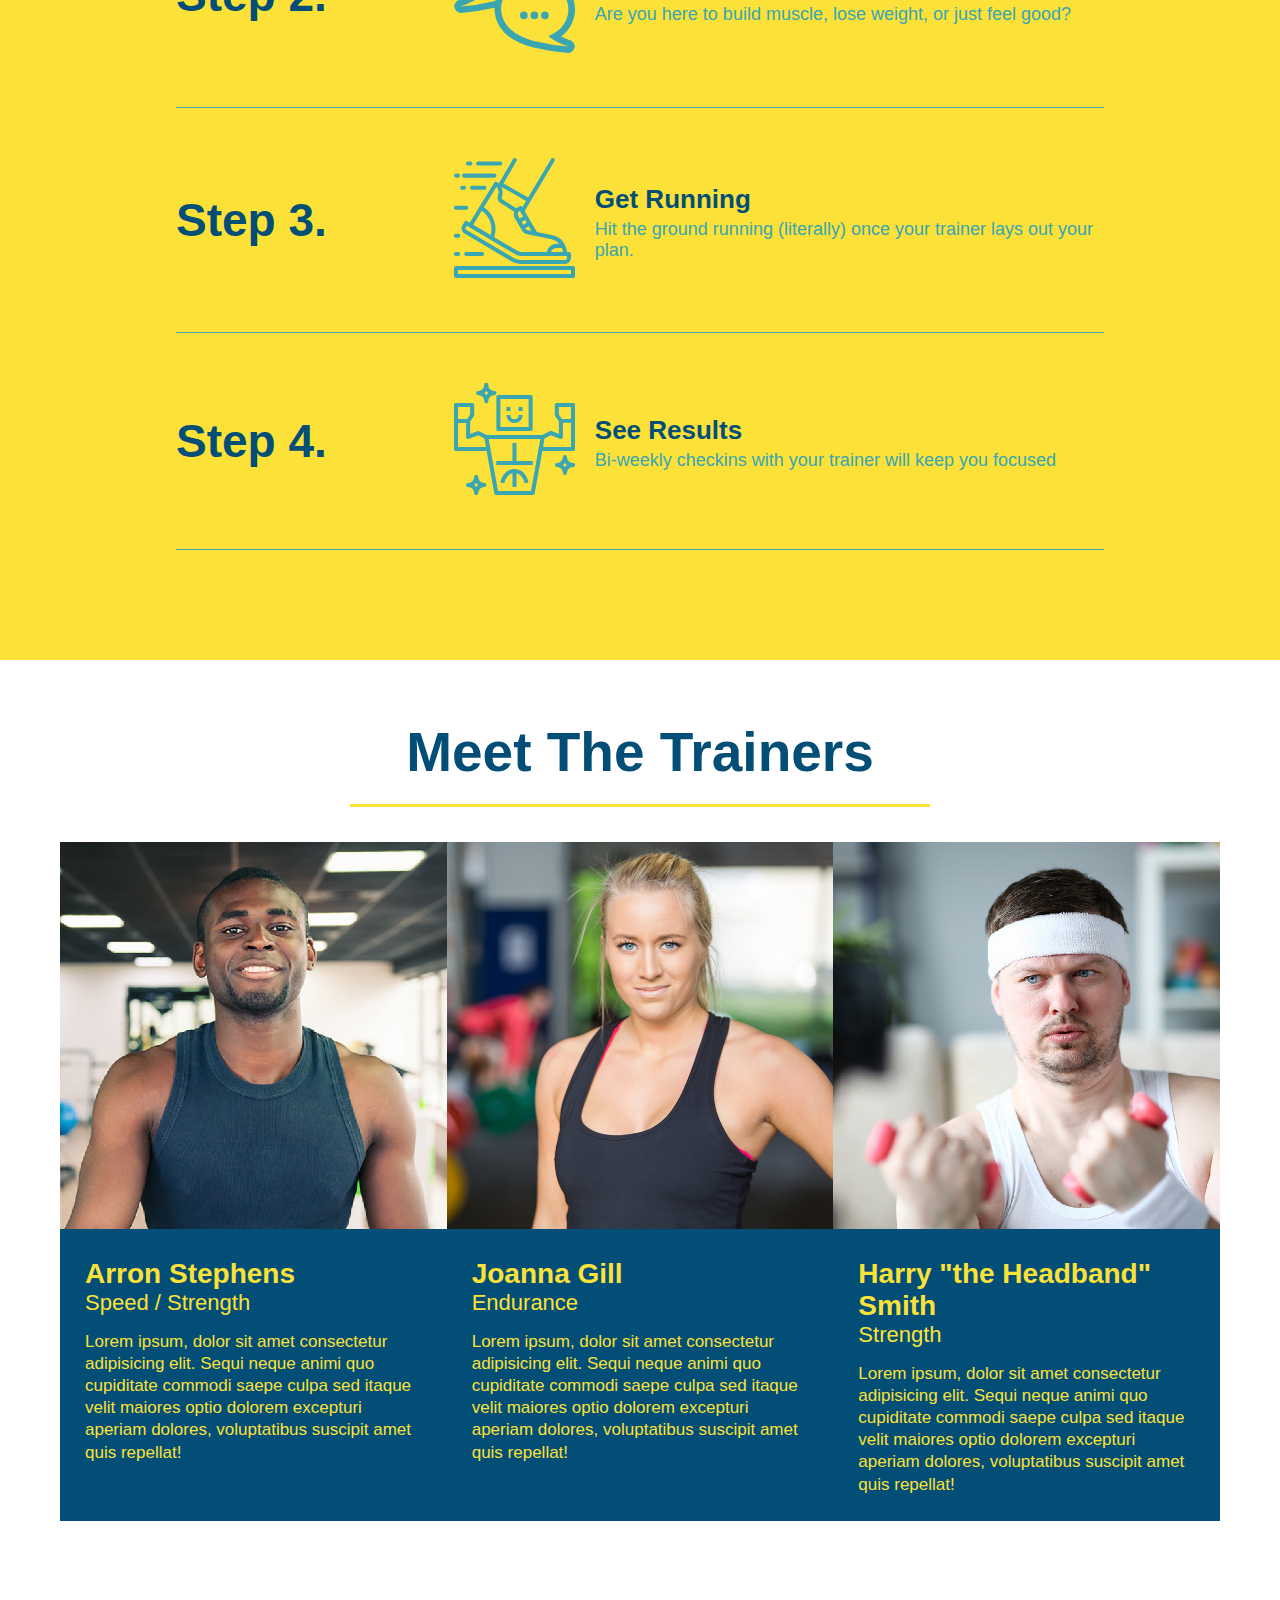
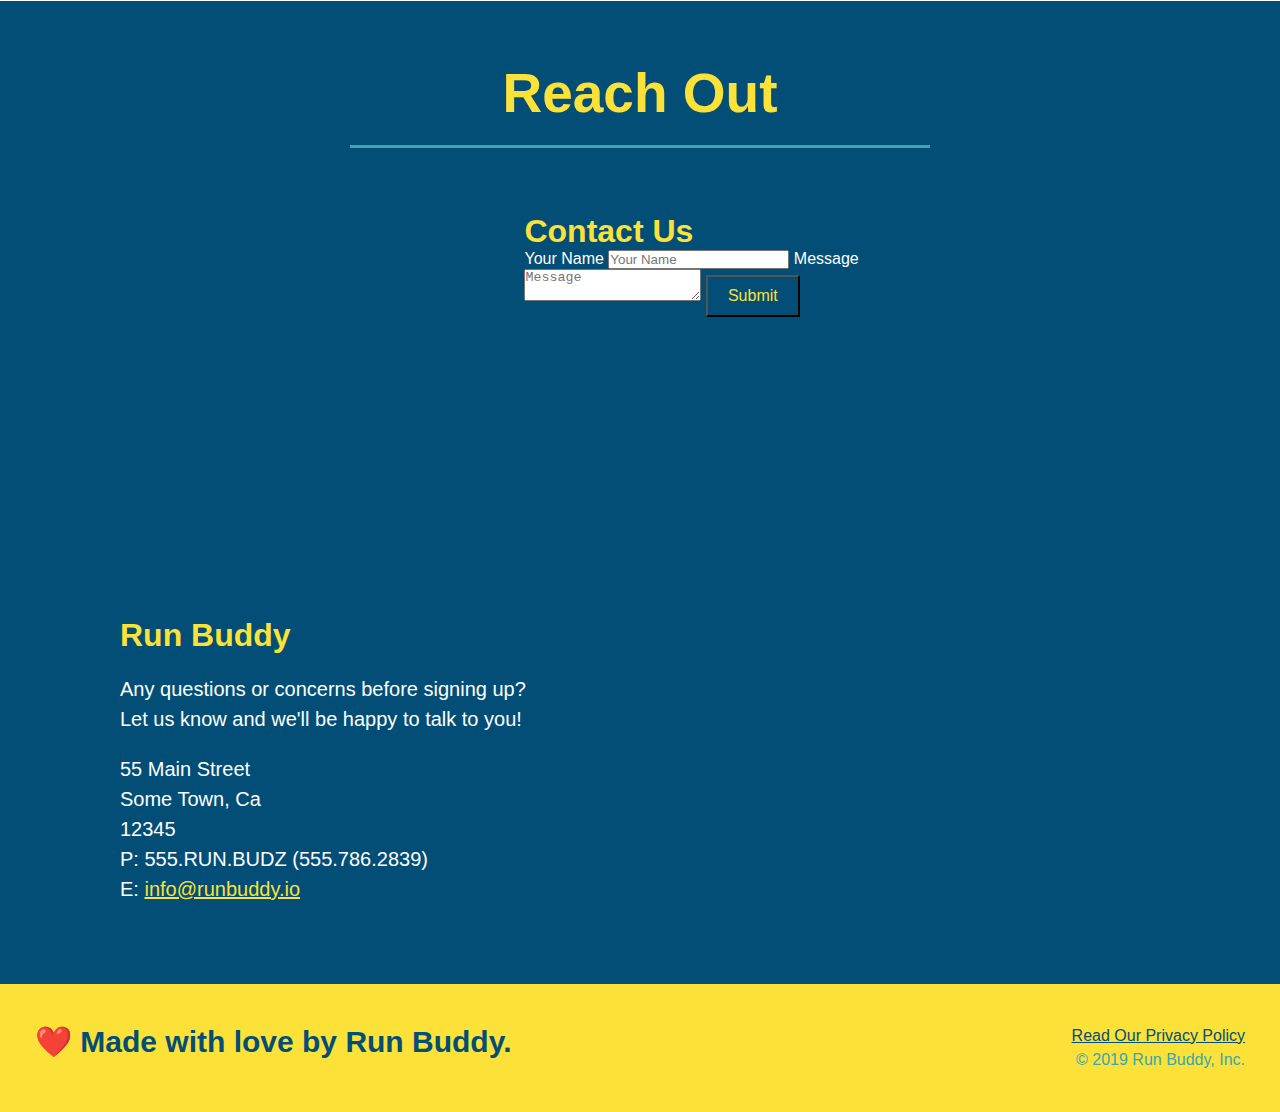
==== commit e975ae22: "add flexbox to trainers" ====
--- a/index.html
+++ b/index.html
@@ -142,45 +142,47 @@
     </section>
 
     <!-- meet the trainers -->
-    <section id="your-trainers" class="trainers">
+    <section id="your-trainers">
         <div class="flex-row">
             <h2 class="section-title primary-border">Meet The Trainers</h2>
         </div>
+        <div class="trainers">
             <article class="trainer">
-            <img src="./assets/images/trainer-1.jpg" alt="Arron Stephens in his workout clothes, ready to pump iron" />
-            <div class="trainer-bio text-left">
-                <h3>Arron Stephens</h3>
-                <h4>Speed / Strength</h4>
-                <p>
-                    Lorem ipsum, dolor sit amet consectetur adipisicing elit. Sequi neque animi quo cupiditate commodi saepe culpa sed
-                    itaque velit maiores optio dolorem excepturi aperiam dolores, voluptatibus suscipit amet quis repellat!
-                </p>
-            </div>
-        </article>
-
-        <article class="trainer">
-            <div class="trainer-bio text-right">
-                <h3>Joanna Gill</h3>
-                <h4>Endurance</h4>
-                <p>
-                    Lorem ipsum, dolor sit amet consectetur adipisicing elit. Sequi neque animi quo cupiditate commodi saepe culpa sed
-                    itaque velit maiores optio dolorem excepturi aperiam dolores, voluptatibus suscipit amet quis repellat!
-                </p>
-            </div>
-            <img src="./assets/images/trainer-2.jpg" alt="Joanna Gill cooling off after a workout" />
-        </article>
-
-        <article class="trainer">
-            <img src="./assets/images/trainer-3.jpg" alt="Harry Smith wearing a headband">
-            <div class="trainer-bio text-left">
-                <h3>Harry "the Headband" Smith</h3>
-                <h4>Strength</h4>
-                <p>
-                    Lorem ipsum, dolor sit amet consectetur adipisicing elit. Sequi neque animi quo cupiditate commodi saepe culpa sed
-                    itaque velit maiores optio dolorem excepturi aperiam dolores, voluptatibus suscipit amet quis repellat!
-                </p>
-            </div>
-        </article>
+                <img src="./assets/images/trainer-1.jpg" alt="Arron Stephens in his workout clothes, ready to pump iron" />
+                <div class="trainer-bio">
+                    <h3 class="trainer-name">Arron Stephens</h3>
+                    <h4 class="trainer-role">Speed / Strength</h4>
+                    <p>
+                        Lorem ipsum, dolor sit amet consectetur adipisicing elit. Sequi neque animi quo cupiditate commodi saepe culpa sed
+                        itaque velit maiores optio dolorem excepturi aperiam dolores, voluptatibus suscipit amet quis repellat!
+                    </p>
+                </div>
+            </article>
+
+            <article class="trainer">
+                <img src="./assets/images/trainer-2.jpg" alt="Joanna Gill cooling off after a workout" />
+                <div class="trainer-bio">
+                    <h3 class="trainer-name">Joanna Gill</h3>
+                    <h4 class="trainer-role">Endurance</h4>
+                    <p>
+                        Lorem ipsum, dolor sit amet consectetur adipisicing elit. Sequi neque animi quo cupiditate commodi saepe culpa sed
+                        itaque velit maiores optio dolorem excepturi aperiam dolores, voluptatibus suscipit amet quis repellat!
+                    </p>
+                </div>
+            </article>
+
+            <article class="trainer">
+                <img src="./assets/images/trainer-3.jpg" alt="Harry Smith wearing a headband">
+                <div class="trainer-bio">
+                    <h3 class="trainer-name">Harry "the Headband" Smith</h3>
+                    <h4 class="trainer-role">Strength</h4>
+                    <p>
+                        Lorem ipsum, dolor sit amet consectetur adipisicing elit. Sequi neque animi quo cupiditate commodi saepe culpa sed
+                        itaque velit maiores optio dolorem excepturi aperiam dolores, voluptatibus suscipit amet quis repellat!
+                    </p>
+                </div>
+            </article>
+        </div>
     </section>
 
     <!--reach out-->
--- a/assets/css/style.css
+++ b/assets/css/style.css
@@ -225,22 +225,18 @@
 }
 
 .trainer {
-    width: 900px;
-    margin: 0 auto 30px auto;
+    margin: 0 auto 20px auto;
     background: #024e76;
     color: #fce138;
-    overflow: auto;
+    flex: 1
 }
 
 .trainer img {
-    width: 35%;
-    float: left;
+    width: 100%;
 }
 
 .trainer-bio {
-    padding: 35px;
-    float: left;
-    width: 65%;
+    padding: 25px;
 }
 
 .text-left {
@@ -252,19 +248,26 @@
 }
 
 .trainer-bio h3 {
-    font-size: 32px;
-    margin-bottom: 8px;
+    font-size: 28px;
 }
 
 .trainer-bio h4 {
     font-weight: lighter;
-    font-size: 26px;
-    margin-bottom: 25px;
+    font-size: 22px;
+    margin-bottom: 15px;
 }
 
 .trainer-bio p {
     font-size: 17px;
     line-height: 1.3;
+}
+
+.trainers {
+    width: 100%;
+    margin: 0 auto;
+    display: flex;
+    flex-wrap: wrap;
+    justify-content: space-around;
 }
 
 .contact {
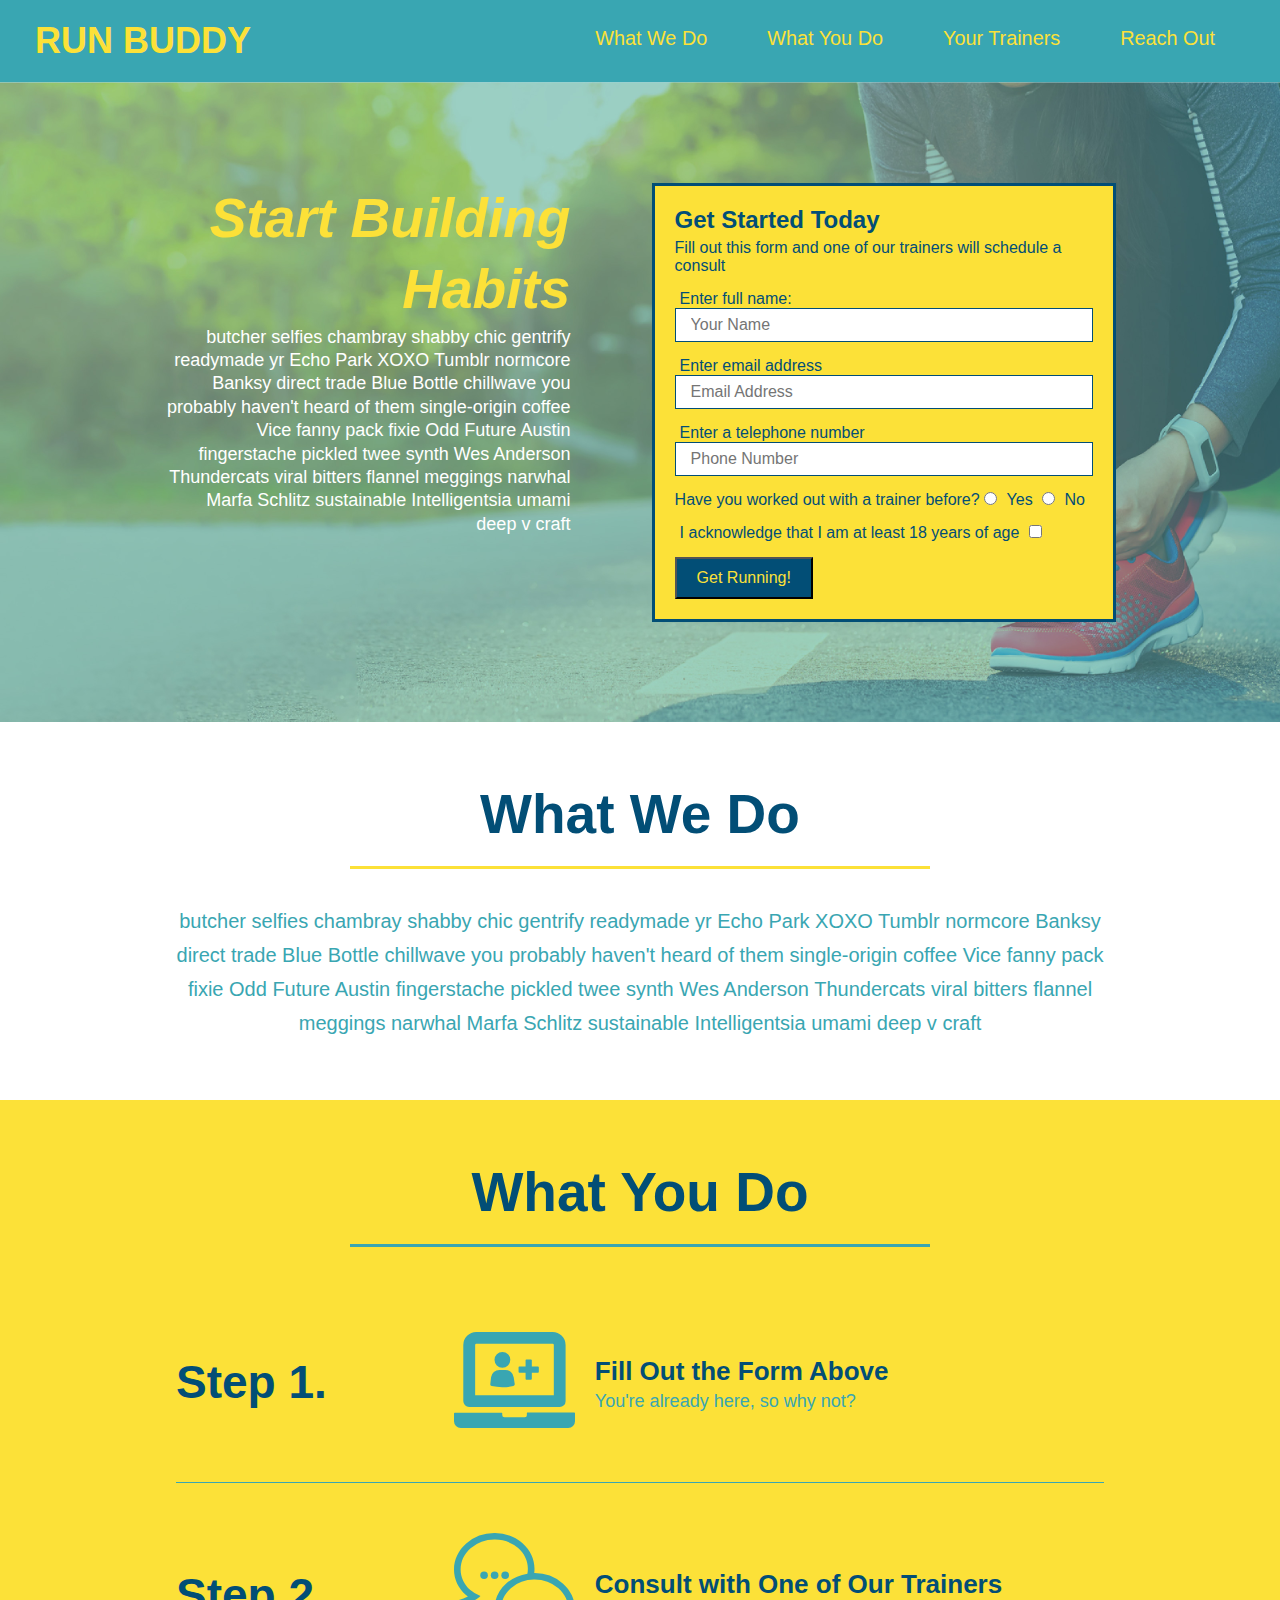
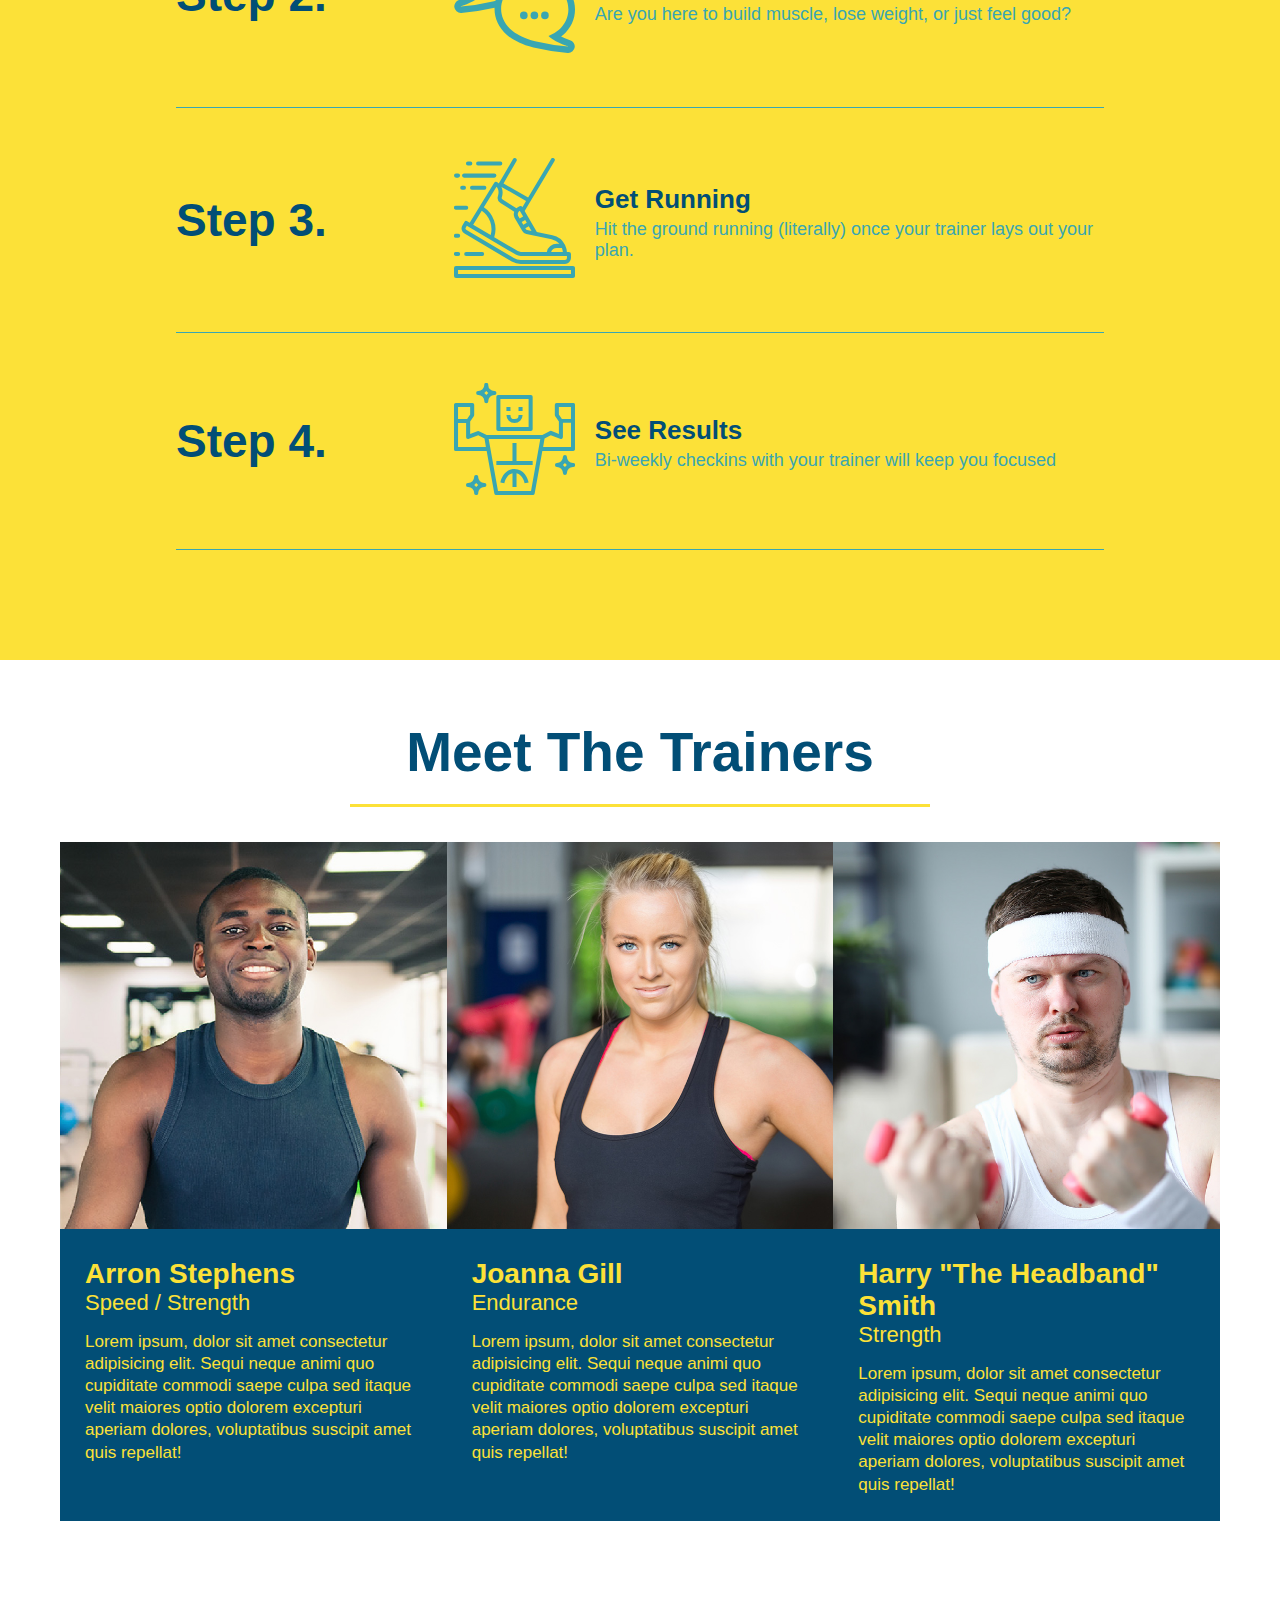
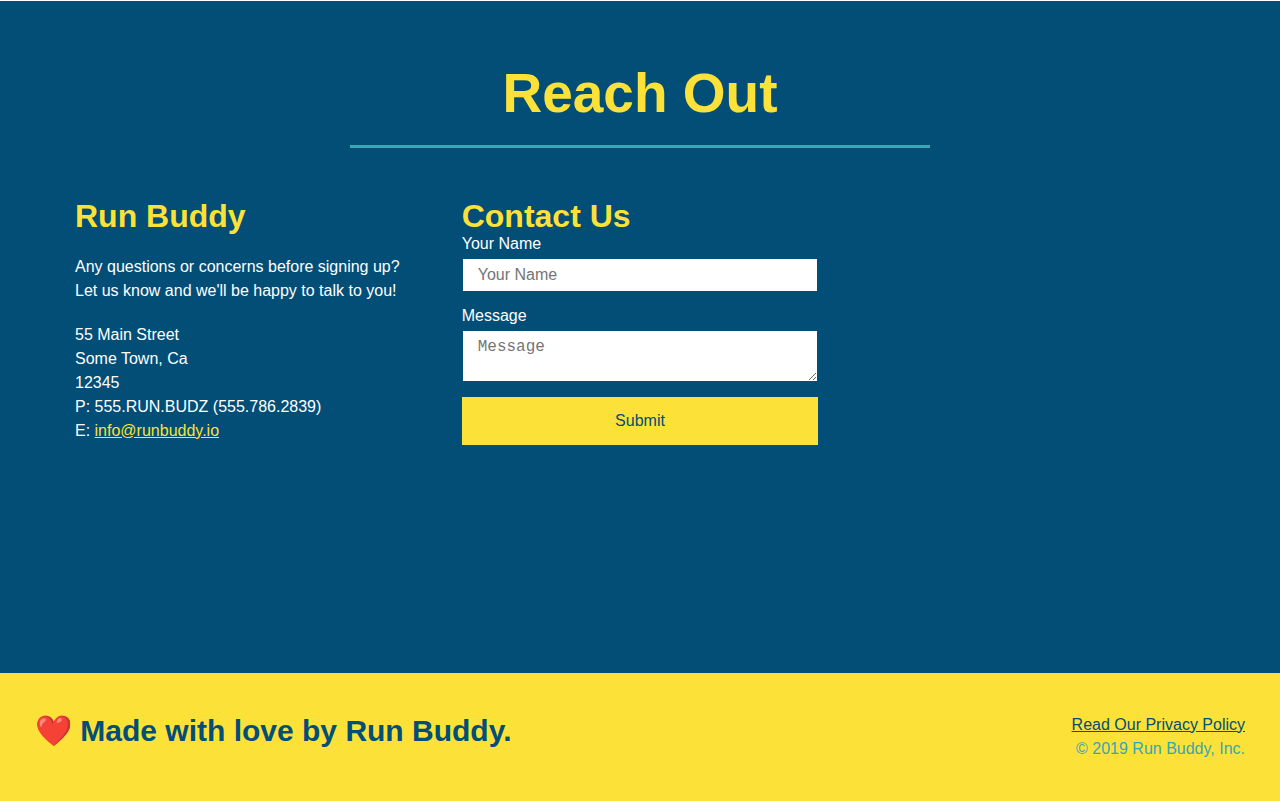
==== commit f53af8fe: "add more features" ====
--- a/index.html
+++ b/index.html
@@ -174,7 +174,7 @@
             <article class="trainer">
                 <img src="./assets/images/trainer-3.jpg" alt="Harry Smith wearing a headband">
                 <div class="trainer-bio">
-                    <h3 class="trainer-name">Harry "the Headband" Smith</h3>
+                    <h3 class="trainer-name">Harry "The Headband" Smith</h3>
                     <h4 class="trainer-role">Strength</h4>
                     <p>
                         Lorem ipsum, dolor sit amet consectetur adipisicing elit. Sequi neque animi quo cupiditate commodi saepe culpa sed
@@ -191,27 +191,6 @@
             <h2 class="section-title secondary-border">Reach Out</h2>
         </div>
         <div class="contact-info">
-            <iframe src="http://www.google.com/maps/embed?pb=!1m18!1m12!1m3!1d3105.1501993752727!2d-77.0387238483668!3d38.89768045443086!2m3!1f0!2f0!3f0!3m2!1i1024!2i768!4f13.1!3m3!1m2!1s0x89b7b7bcdecbb1df%3A0x715969d86d0b76bf!2sThe%20White%20House!5e0!3m2!1sen!2sus!4v1629048266426!5m2!1sen!2sus" 
-                width="400" 
-                height="400" 
-                style="border:0;" 
-                allowfullscreen="" 
-                loading="lazy">
-            </iframe>
-
-            <div class="contact-form">
-                <h3>Contact Us</h3>
-                <form>
-                    <label for="contact-name">Your Name</label>
-                    <input type="text" id ="contact-name" placeholder="Your Name" />
-
-                    <label for="contact-message">Message</label>
-                    <textarea id="contact-message" placeholder="Message"></textarea>
-
-                    <button type="submit">Submit</button>
-                </form>
-            </div>
-
             <div>
                 <h3>Run Buddy</h3>
                 <p>
@@ -227,6 +206,25 @@
                     E: <a href="mailto:info@runbuddy.io">info@runbuddy.io</a>
                 </address>
             </div>
+            <div class="contact-form">
+                <h3>Contact Us</h3>
+                <form>
+                    <label for="contact-name">Your Name</label>
+                    <input type="text" id ="contact-name" placeholder="Your Name" />
+
+                    <label for="contact-message">Message</label>
+                    <textarea id="contact-message" placeholder="Message"></textarea>
+
+                    <button type="submit">Submit</button>
+                </form>
+            </div>
+            <iframe src="http://www.google.com/maps/embed?pb=!1m18!1m12!1m3!1d3105.1501993752727!2d-77.0387238483668!3d38.89768045443086!2m3!1f0!2f0!3f0!3m2!1i1024!2i768!4f13.1!3m3!1m2!1s0x89b7b7bcdecbb1df%3A0x715969d86d0b76bf!2sThe%20White%20House!5e0!3m2!1sen!2sus!4v1629048266426!5m2!1sen!2sus" 
+                    width="400" 
+                    height="400" 
+                    style="border:0;" 
+                    allowfullscreen="" 
+                    loading="lazy">
+            </iframe>
         </div>
     </section>
 
--- a/assets/css/style.css
+++ b/assets/css/style.css
@@ -278,17 +278,22 @@
     color: #fce138;
 }
 
+.contact-info {
+    display: flex;
+    justify-content: space-between;
+    flex-wrap: wrap;
+}
+
+.contact-info > * {
+    flex: 1;
+    margin: 15px;
+}
+
 .contact-info iframe {
-    width: 400px;
     height: 400px;
 }
 
 .contact-info div {
-    width: 410px;
-    display: inline-block;
-    vertical-align: top;
-    text-align: left;
-    margin: 30px 0 0 60px;
     color: white;
   }
 
@@ -300,12 +305,33 @@
   .contact-info p, .contact-info address {
     margin: 20px 0;
     line-height: 1.5;
-    font-size: 20px;
+    font-size: 16px;
     font-style: normal;
   }
   
   .contact-info a {
     color: #fce138;
+  }
+
+  .contact-form input, .contact-form textarea {
+      border: 1px solid #024e76;
+      display: block;
+      padding: 7px 15px;
+      font-size: 16px;
+      color: #024e76;
+      width: 100%;
+      margin-bottom: 15px;
+      margin-top: 5px;
+  }
+
+  .contact-form button {
+      width: 100%;
+      border: none;
+      background: #fce138;
+      color: #024e76;
+      text-align: center;
+      padding: 15px 0;
+      font-size: 16px;
   }
 
   .flex-row {
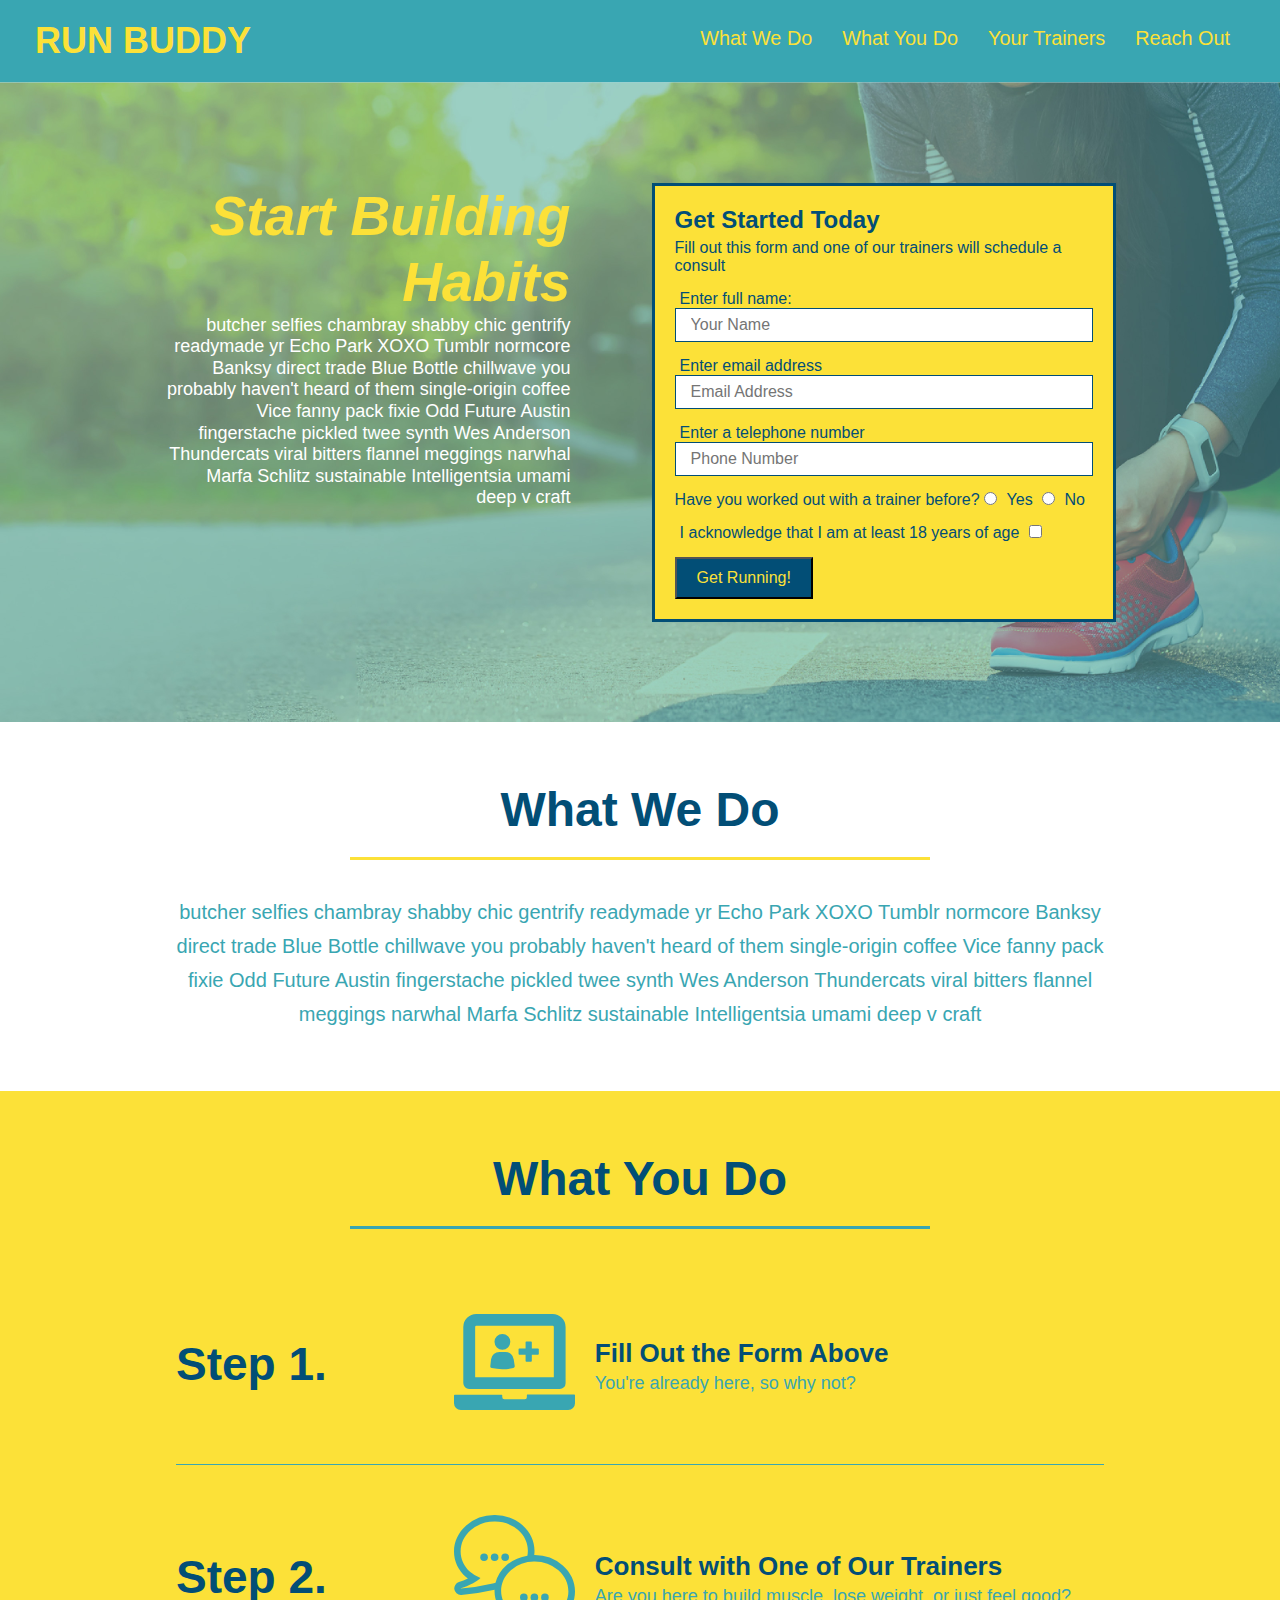
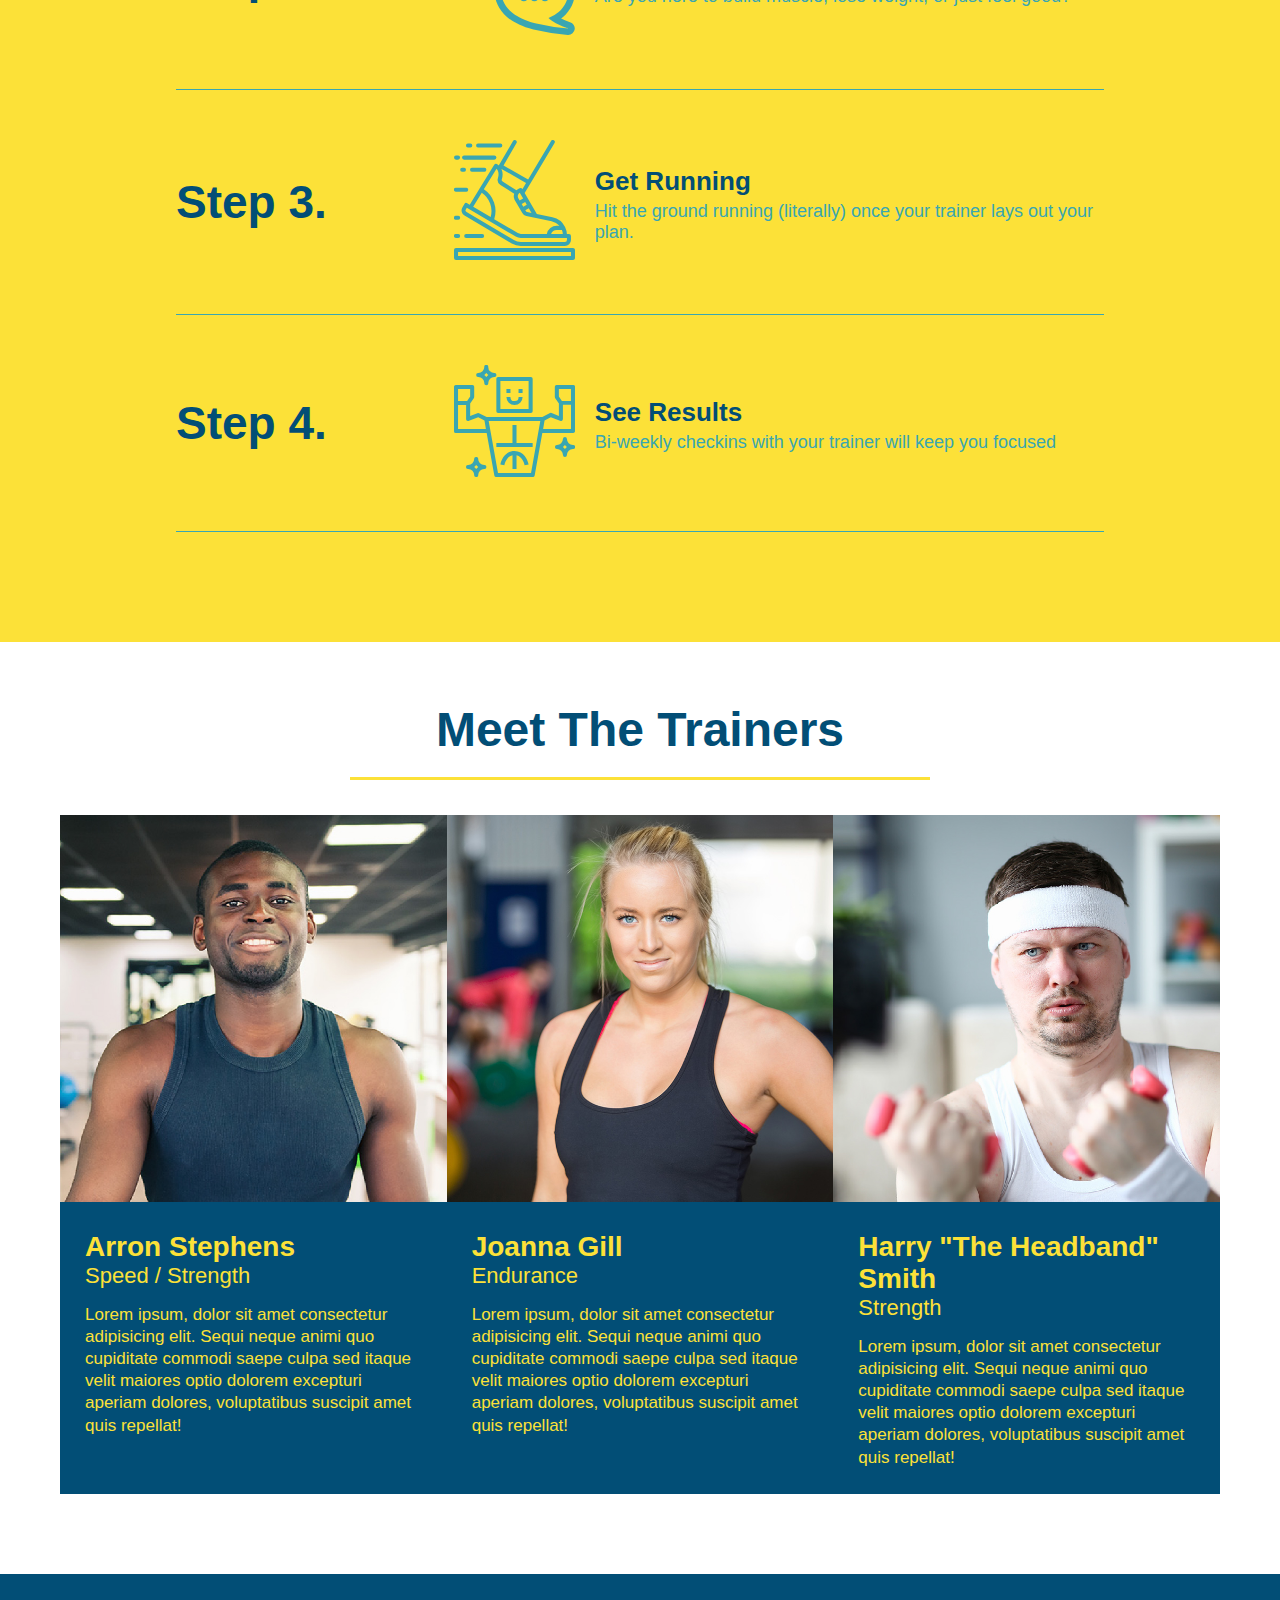
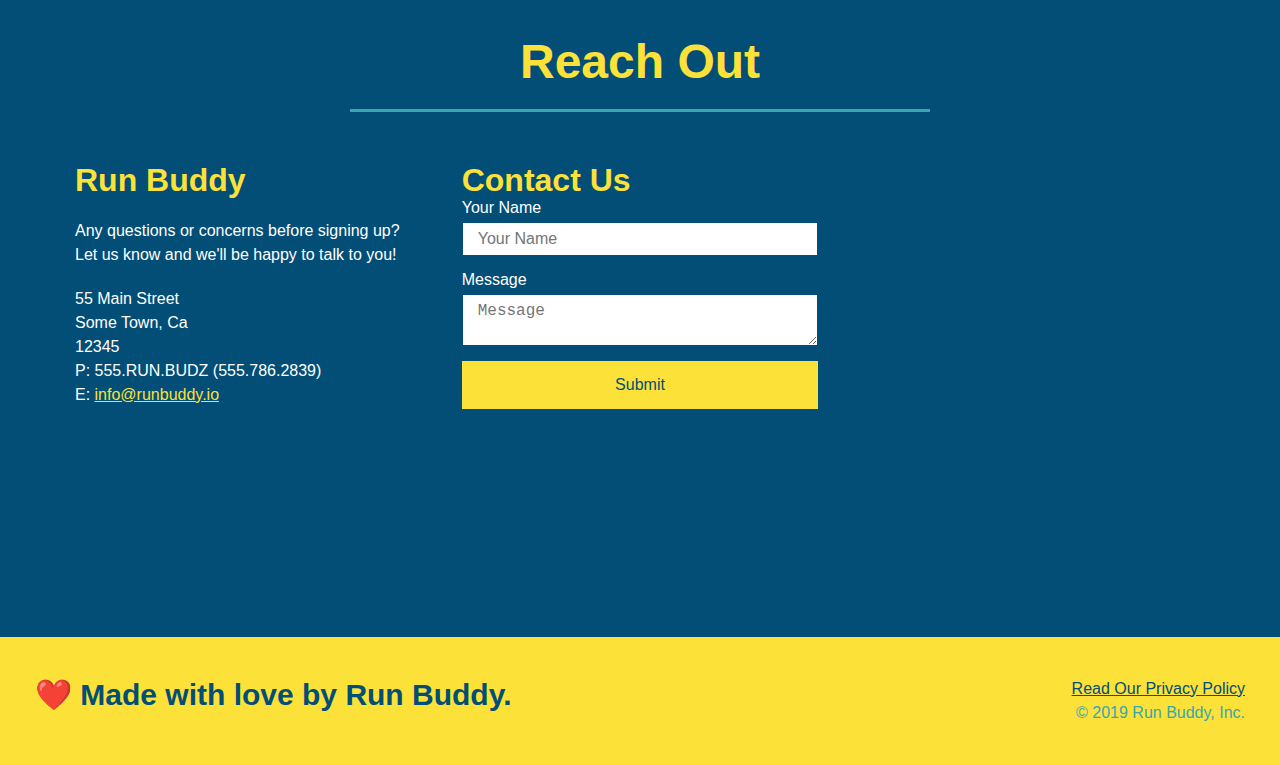
==== commit 86c67ff1: "add media queries" ====
--- a/index.html
+++ b/index.html
@@ -4,6 +4,7 @@
     <meta charset="UTF-8">
     <title>Run Buddy</title>
     <link rel="stylesheet" href="./assets/css/style.css" />
+    <meta name="viewport" content="width=devicewidth, initial-scale=1.0" />
 </head>
 <body>
     <!-- "navigation"-->
--- a/assets/css/style.css
+++ b/assets/css/style.css
@@ -42,7 +42,7 @@
 }
 
 header nav ul li a {
-    margin: 0 30px;
+    padding: 10px 15px;
     font-weight: lighter;
     font-size: 1.55vw;
 }
@@ -82,6 +82,7 @@
     display: flex;
     flex-wrap: wrap;
     justify-content: center;
+    align-items: flex-start;
 }
 
 .hero-form {
@@ -111,7 +112,7 @@
 margin: 3.5%;
 color: #fff;
 font-size: 18px;
-line-height: 1.3;
+line-height: 1.2;
 }
 
 .hero-cta h2 {
@@ -159,7 +160,7 @@
 }
 
 .section-title {
-    font-size: 55px;
+    font-size: 48px;
     color: #024e76;
     border-bottom: 3px solid;
     padding-bottom: 20px;
@@ -336,4 +337,109 @@
 
   .flex-row {
       display: flex;
+  }
+
+  @media screen and (max-width: 980px) {
+      header {
+          padding-bottom: 0;
+          justify-content: center;
+      }
+
+      header h1 {
+          width: 100%;
+          text-align: center;
+      }
+
+      header nav ul {
+          margin-top: 20px;
+          width: 100%;
+          justify-content: center;
+      }
+
+      header nav ul li a {
+          font-size: 20px;
+      }
+
+      footer h2, footer div {
+          text-align: center;
+          width: 100%;
+      }
+
+      .hero-cta, .hero-form {
+          width: 100%;
+      }
+
+      .hero-cta {
+          text-align: center;
+      }
+
+      .section-title {
+          width: 80%;
+      }
+
+      .trainer {
+          flex: 0 70%;
+      }
+
+      .contact-info iframe {
+          flex: 1 100%;
+      }
+  }
+
+  @media screen and (max-width: 768px) {
+     section {
+         padding: 30px 15px;
+     } 
+
+     .step h3 {
+         flex: 1 100%;
+         text-align: center;
+     }
+
+     .step-info {
+         flex: 2 100%;
+         text-align: center;
+         justify-content: center;
+     }
+
+     .step-img {
+         flex: 0 32%;
+         margin-right: 0;
+         margin-top: 15px;
+         margin-bottom: 15px;
+     }
+
+     .step-text {
+         flex: 100%;
+     }
+  }
+
+  @media screen and (max-width: 575px) {
+      .hero-form button {
+          width: 100%;
+      }
+
+      .section-title {
+          width: 95%;
+      }
+
+      .intro p {
+          width: 100%;
+      }
+
+      .trainer {
+          flex: 0 100%;
+      }
+
+      .contact-info {
+          text-align: center;
+      }
+
+      .contact-form {
+          order: 3;
+      }
+
+      .contact-info > * {
+          flex: 0 100%;
+      }
   }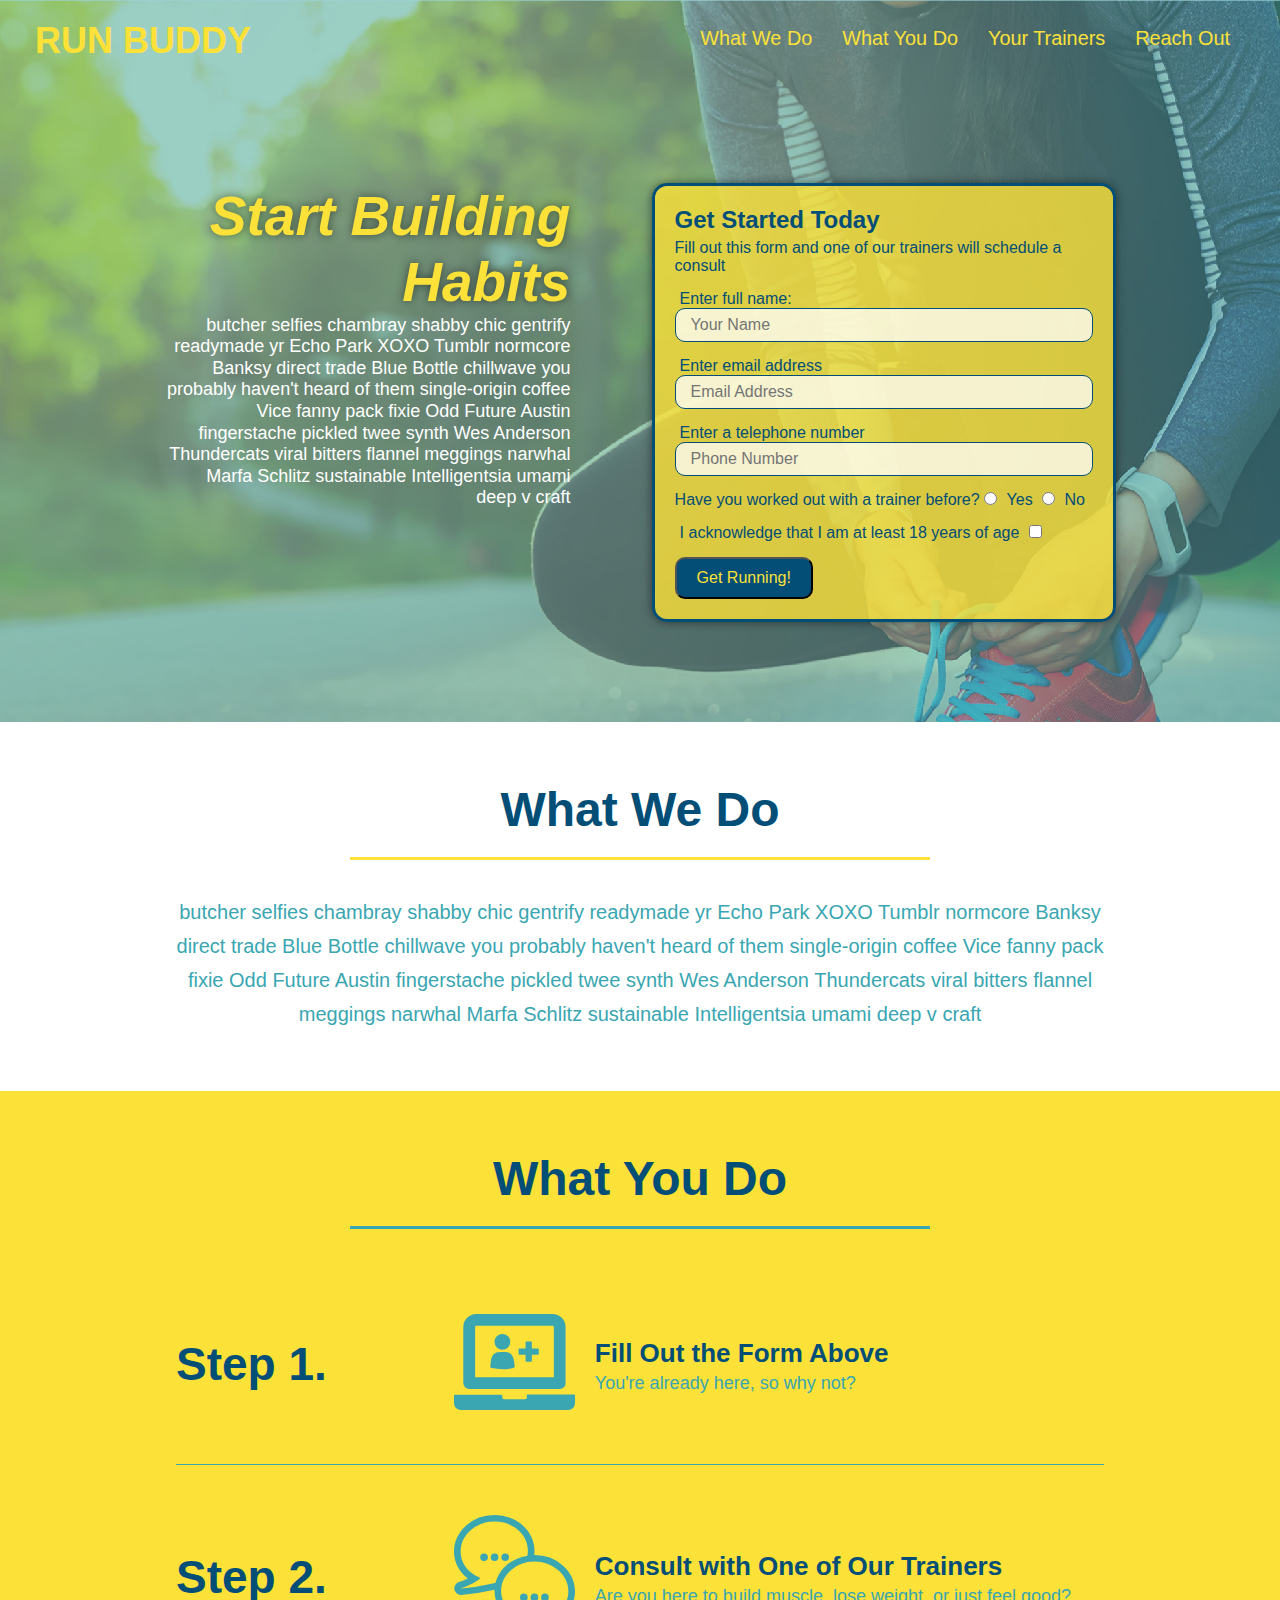
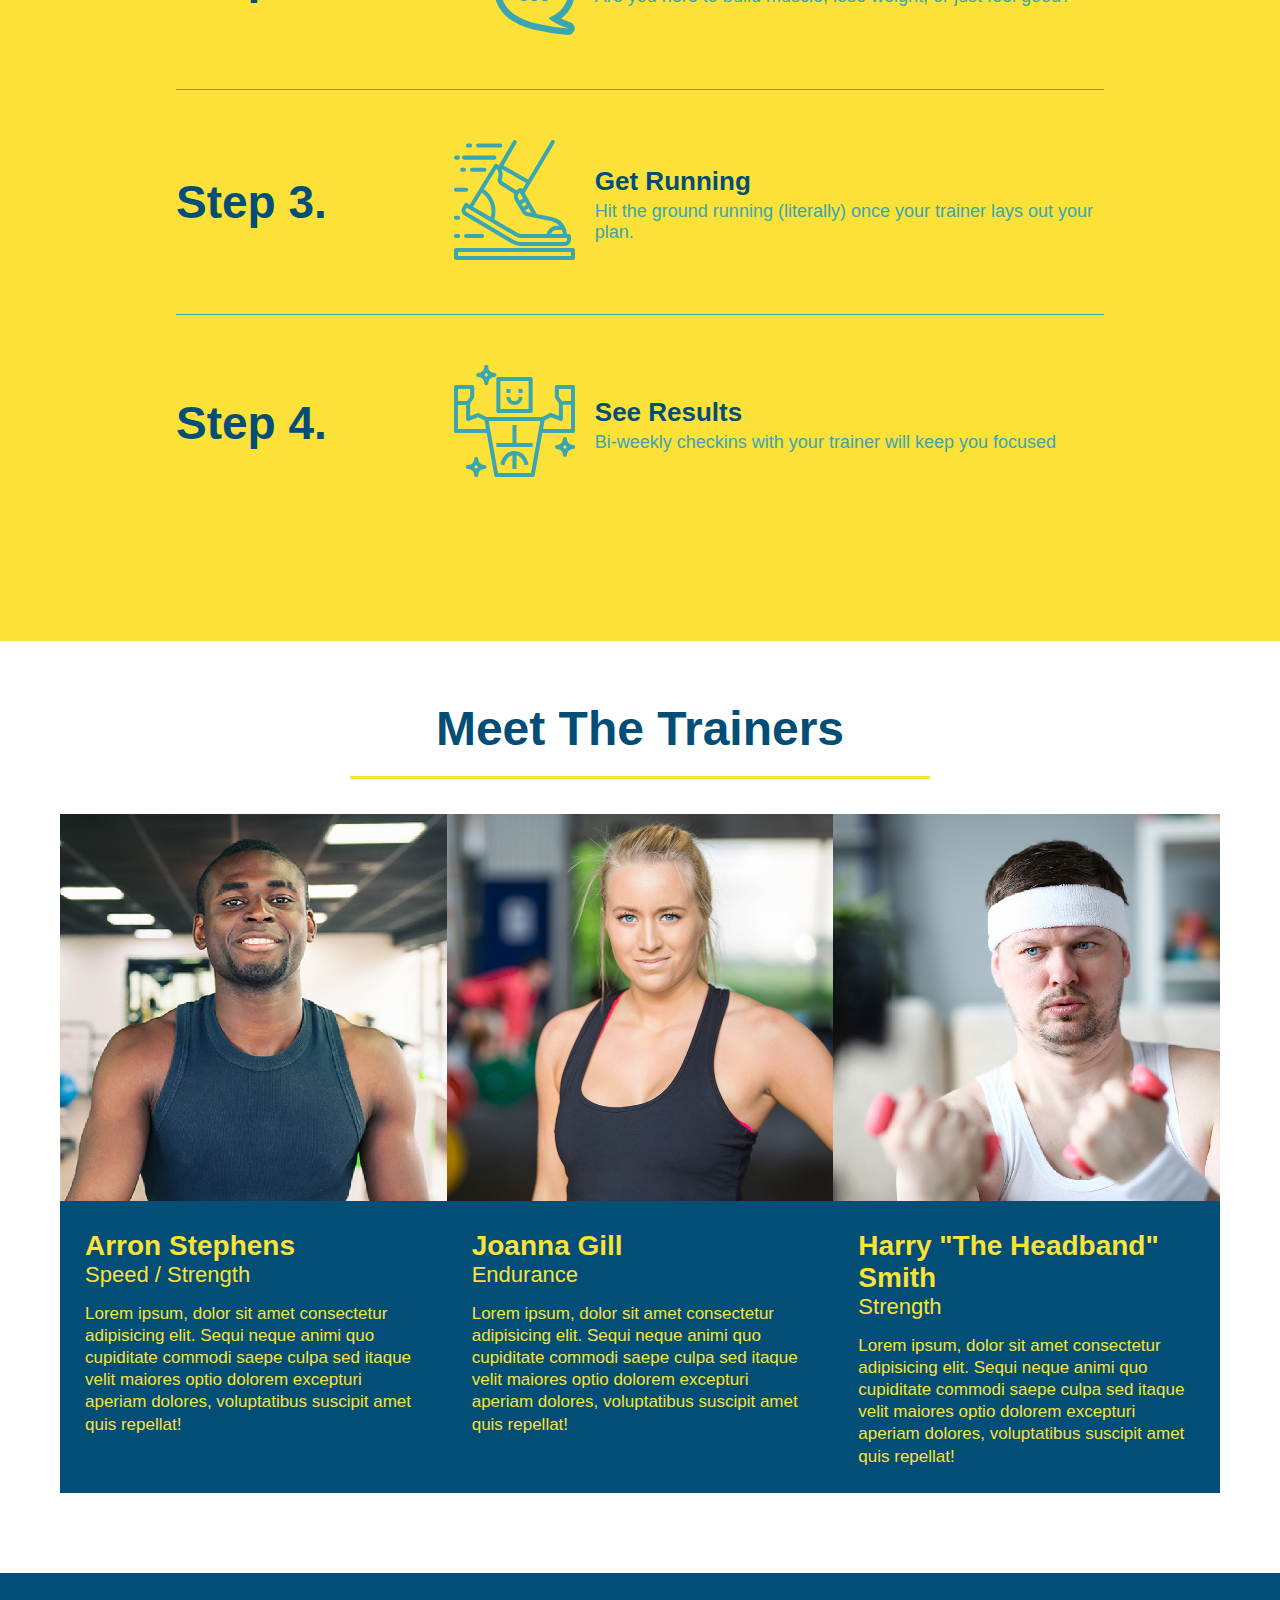
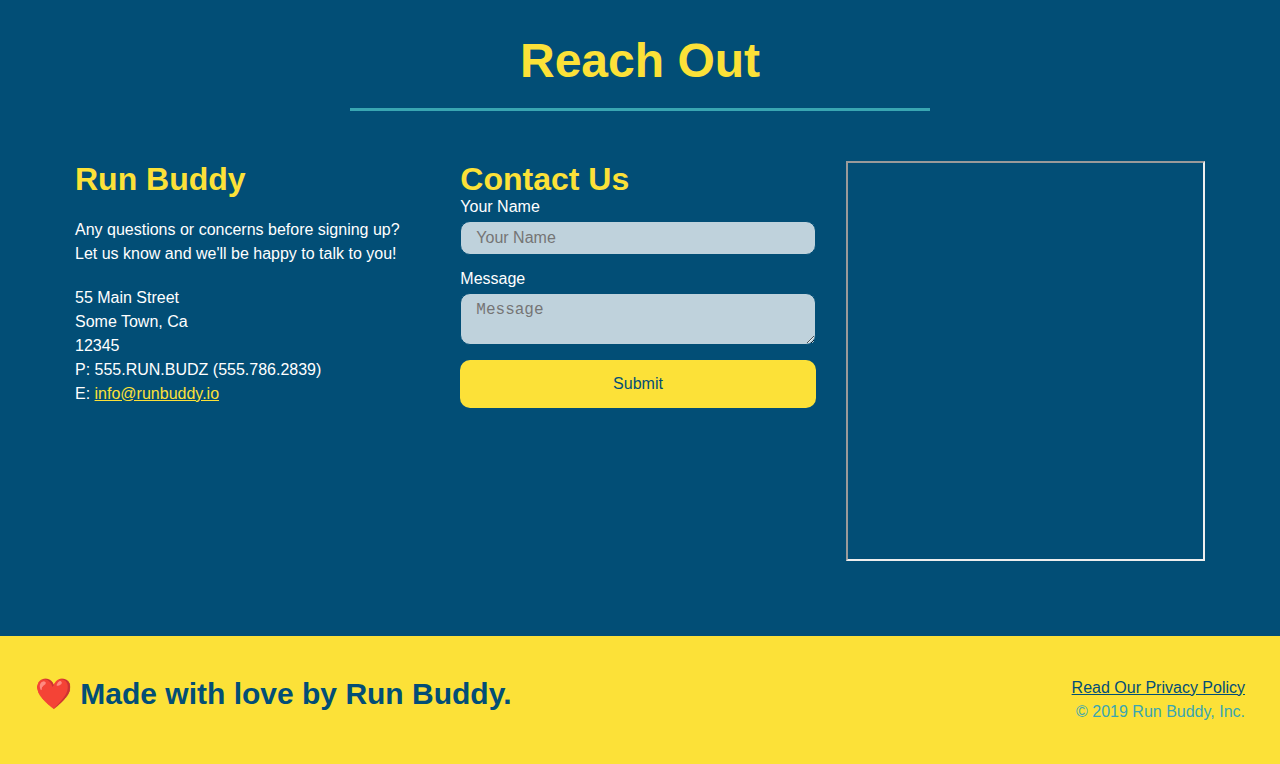
==== commit eaa4e8c5: "added aesthetics" ====
--- a/index.html
+++ b/index.html
@@ -173,7 +173,7 @@
             </article>
 
             <article class="trainer">
-                <img src="./assets/images/trainer-3.jpg" alt="Harry Smith wearing a headband">
+                <img src="./assets/images/trainer-3.jpg" alt="Harry Smith wearing a headband" />
                 <div class="trainer-bio">
                     <h3 class="trainer-name">Harry "The Headband" Smith</h3>
                     <h4 class="trainer-role">Strength</h4>
@@ -219,7 +219,7 @@
                     <button type="submit">Submit</button>
                 </form>
             </div>
-            <iframe src="http://www.google.com/maps/embed?pb=!1m18!1m12!1m3!1d3105.1501993752727!2d-77.0387238483668!3d38.89768045443086!2m3!1f0!2f0!3f0!3m2!1i1024!2i768!4f13.1!3m3!1m2!1s0x89b7b7bcdecbb1df%3A0x715969d86d0b76bf!2sThe%20White%20House!5e0!3m2!1sen!2sus!4v1629048266426!5m2!1sen!2sus" 
+            <iframe src="http://www.google.com/maps/embed?pb=!1m18!1m12!1m3!1d3105.1501993752727!2d-77.0387238483668!3d38.89768045443086!2m3!1f0!2f0!3f0!3m2!1i1024!2i768!4f13.1!3m3!1m2!1s0x89b7b7bcdecbb1df%3A0x715969d86d0b76bf!2sThe%20White%20House!5e0!3m2!1sen!2sus!4v1629048266426!5m2!1sen!2sus">
                     width="400" 
                     height="400" 
                     style="border:0;" 
--- a/assets/css/style.css
+++ b/assets/css/style.css
@@ -15,6 +15,13 @@
     display: flex;
     justify-content: space-between;
     flex-wrap: wrap;
+    position: -webkit-sticky;
+    position: sticky;
+    top: 0;
+    background-image: url("../images/flipped-hero-image.jpg");
+    background-size: cover;
+    background-position: 80%;
+    background-attachment: fixed;
 }
 
 header h1 {
@@ -78,7 +85,8 @@
 .hero {
     background-image: url("../images/flipped-hero-image.jpg");
     background-size: cover;
-    background-position: center;
+    background-position: 80%;
+    background-attachment: fixed;
     display: flex;
     flex-wrap: wrap;
     justify-content: center;
@@ -87,7 +95,7 @@
 
 .hero-form {
     color: #024e76;
-    background-color: #fce138;
+    background-color: rgba(252, 225, 56, 0.8);
     padding: 20px;
     width: 500px;
     border-style: solid;
@@ -95,6 +103,8 @@
     border-color: #024e76;
     width: 40%;
     margin: 3.5%;
+    box-shadow: 0 0 10px rgba(0, 0, 0, .5);
+    border-radius: 15px;
 }
 
 .hero-form h3 {
@@ -119,6 +129,7 @@
     color: #fce138;
     font-style: italic;
     font-size: 55px;
+    text-shadow: 0 0 10px rgba(0, 0, 0, 0.5);
 }
 
 .hero-cta p {
@@ -133,6 +144,8 @@
     color: #024e76;
     width: 100%;
     margin-bottom: 15px;
+    border-radius: 10px;
+    background-color: rgba(255, 255, 255, 0.75);
 }
 
 .hero-form label {
@@ -144,6 +157,7 @@
     background-color: #024e76;
     color: #fce138;
     font-size: 16px;
+    border-radius: 10px;
 }
 
 .intro p {
@@ -181,7 +195,7 @@
     margin: 50px auto;
     padding-bottom: 50px;
     width: 80%;
-    border-bottom: 1px solid #39a6b2;
+    /* border-bottom: 1px solid #39a6b2; */
     display: flex;
     flex-wrap: wrap;
     align-items: center;
@@ -323,6 +337,8 @@
       width: 100%;
       margin-bottom: 15px;
       margin-top: 5px;
+      border-radius: 10px;
+      background-color: rgba(255,255,255, 0.75);
   }
 
   .contact-form button {
@@ -333,6 +349,7 @@
       text-align: center;
       padding: 15px 0;
       font-size: 16px;
+      border-radius: 10px;
   }
 
   .flex-row {
@@ -343,11 +360,13 @@
       header {
           padding-bottom: 0;
           justify-content: center;
+          position: relative;
       }
 
       header h1 {
           width: 100%;
           text-align: center;
+          text-shadow: 0 0 10px rgba(0, 0, 0, 0.5);
       }
 
       header nav ul {
@@ -358,6 +377,7 @@
 
       header nav ul li a {
           font-size: 20px;
+          text-shadow: 0 0 10px rgba(0, 0, 0, 0.5);
       }
 
       footer h2, footer div {
@@ -442,4 +462,42 @@
       .contact-info > * {
           flex: 0 100%;
       }
-  }+  }
+
+  @media screen and (max-width: 375px) {
+    .contact-info iframe {
+            width: 100%;
+            margin: 0;
+            border-width: 0px;
+    }
+  }
+
+header nav ul li a:hover {
+    background: #fce138;
+    color: #024e76;
+    border-radius: 15px;
+    text-shadow: none;
+}
+
+.hero-form button:hover {
+    background-color: #39a6b2;
+}
+
+.contact-form button:hover {
+    color: #fce138;
+    background: #39a6b2;
+}
+
+.form-input:focus {
+    background-color: rgba(255, 255, 255, 1);
+    outline: none;
+}
+
+.contact-form input:focus, .contact-form textarea:focus {
+    background-color: rgba(255, 255, 255, 1);
+    outline: none;
+}
+
+.step:not(:last-child) {
+    border-bottom: 1px solid #39a6b2;
+}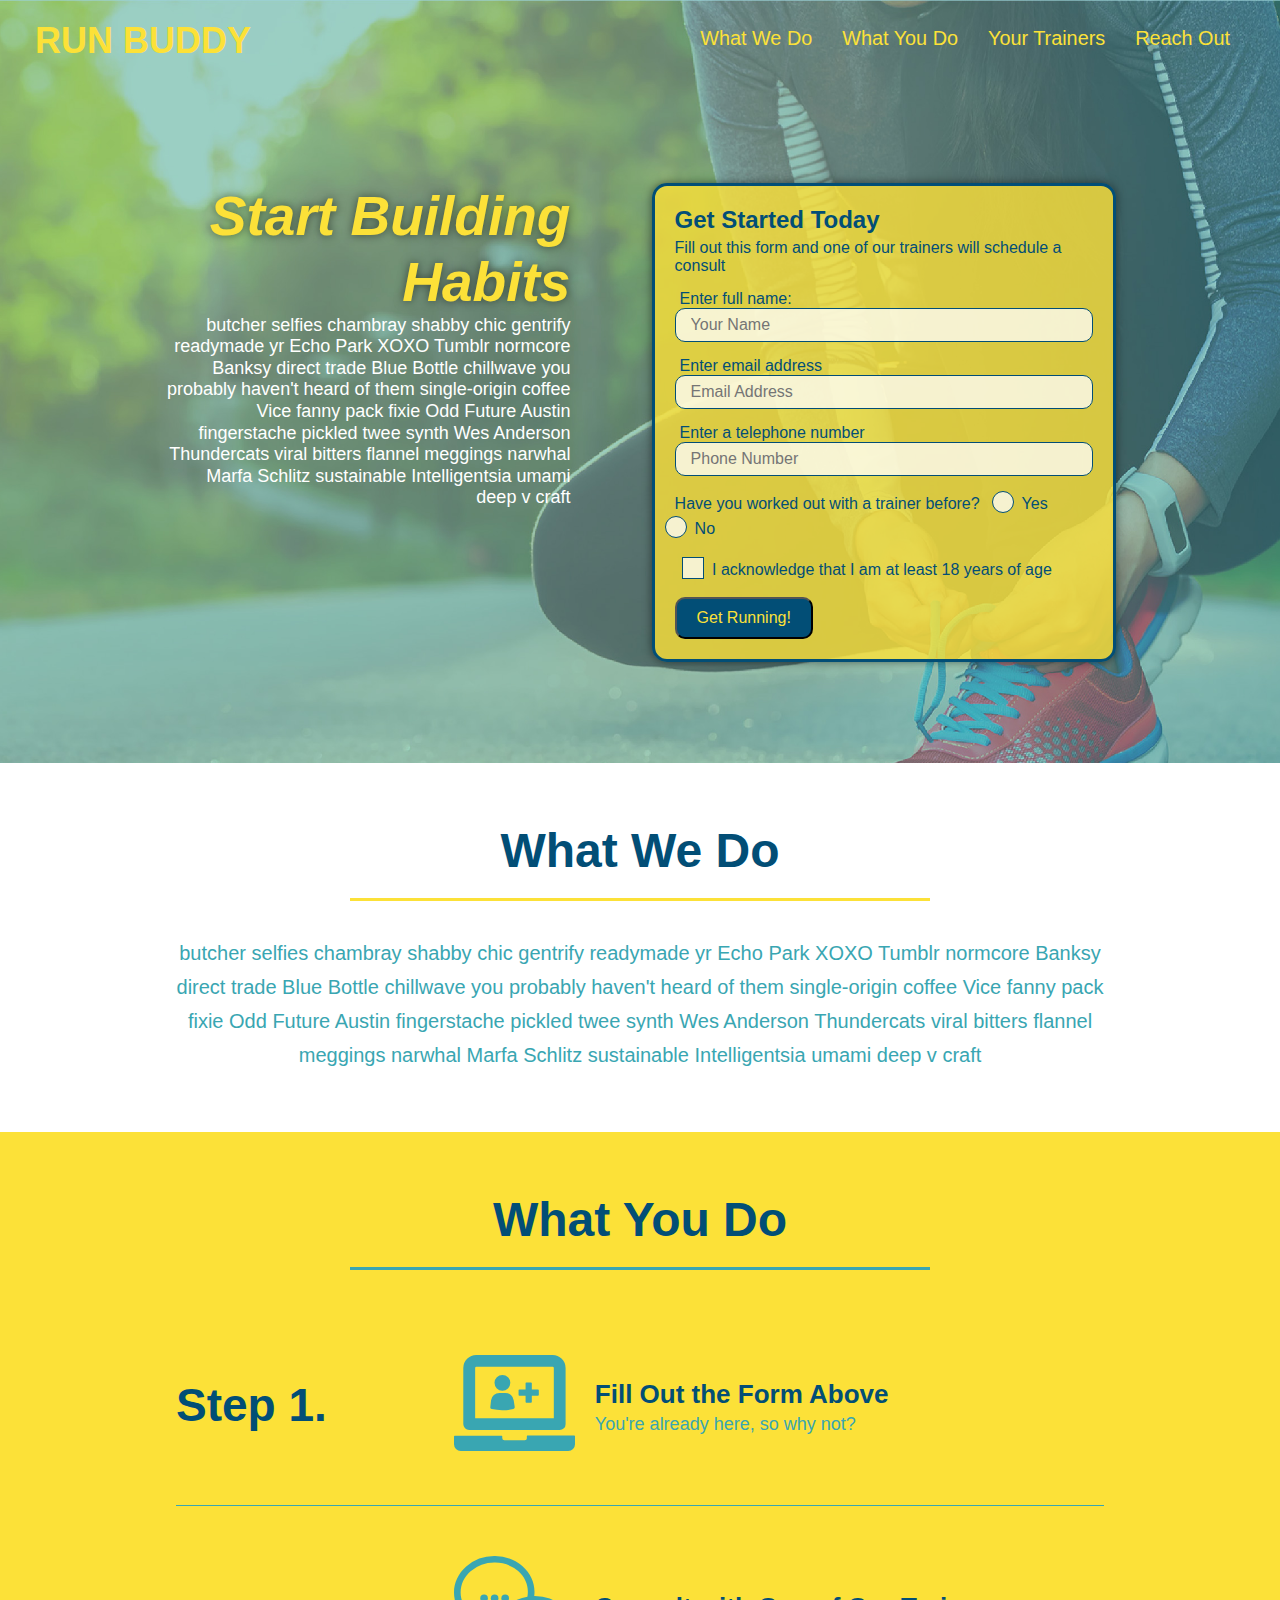
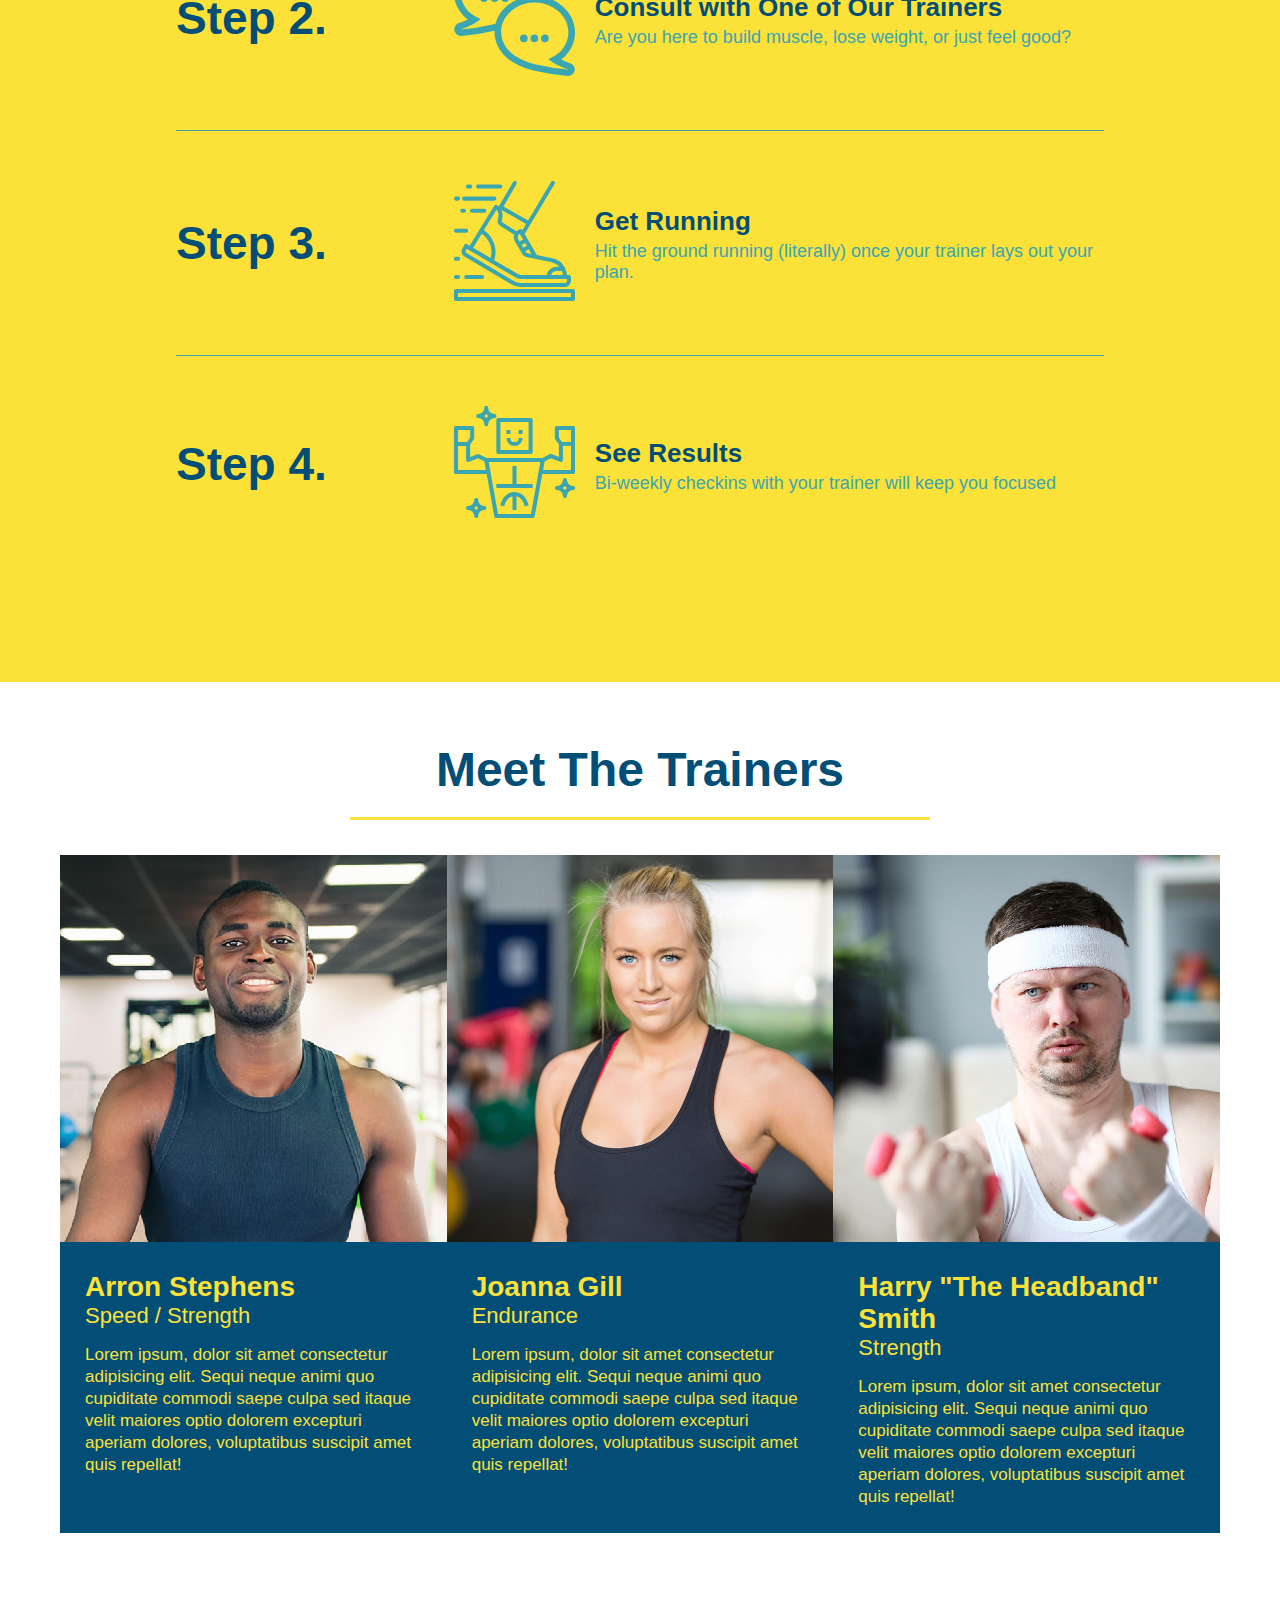
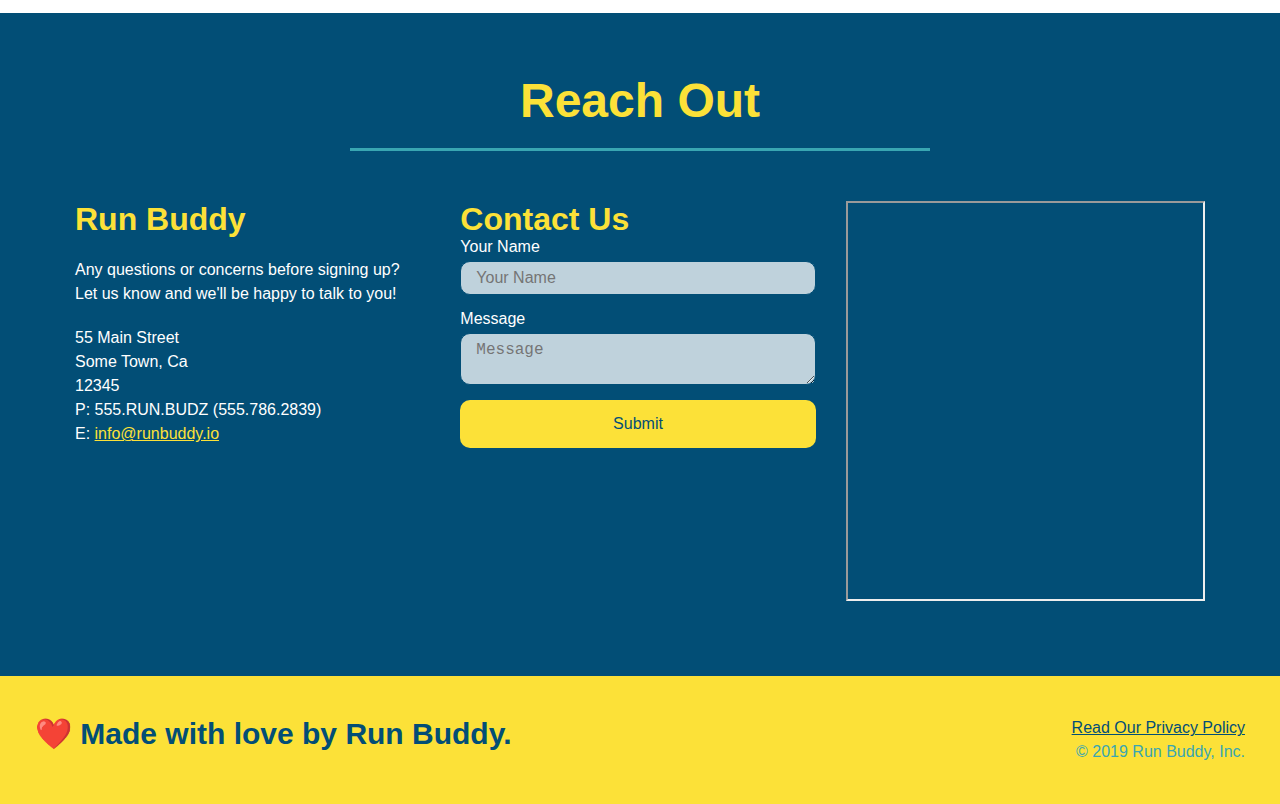
==== commit 5d02a534: "final css" ====
--- a/index.html
+++ b/index.html
@@ -54,15 +54,21 @@
                 <input type="tel" placeholder="Phone Number" name="phone" id="phone" class="form-input" />
                 <p>
                     Have you worked out with a trainer before?
-                    <input type="radio" name="trainer-confirm" id="trainer-yes">
-                    <label for="trainer-yes">Yes</label>
-                    <input type="radio" name="trainer-confirm" id="trainer-no">
-                    <label for="trainer-no">No</label>
+                    <span class="radio-wrapper">
+                        <input type="radio" name="trainer-confirm" id="trainer-yes">
+                        <label for="trainer-yes">Yes</label>
+                    </span>
+                    <span class="radio-wrapper">
+                        <input type="radio" name="trainer-confirm" id="trainer-no">
+                        <label for="trainer-no">No</label>
+                    </span>
                 </p>
                 <p>
+                    <span class="checkbox-wrapper">
+                    <input type="checkbox" name="age-confirm" id="age-confirm" />
                     <label for="age-confirm">
                     I acknowledge that I am at least 18 years of age</label>
-                    <input type="checkbox" name="age-confirm" id="age-confirm" />
+                    </span>
                 </p>
                 <button type="submit">
                     Get Running!
--- a/assets/css/style.css
+++ b/assets/css/style.css
@@ -1,3 +1,9 @@
+:root {
+    --primary-color: #fce138;
+    --secondary-color: #024e76;
+    --tertiary-color: #39a6b2;
+}
+
 *{
     margin: 0;
     padding: 0;
@@ -6,12 +12,12 @@
 
 body {
     font-family: Helvetica, Arial, sans-serif;
-    color: #39a6b2;
+    color: var(--tertiary-color);
 }
 
 header {
     padding: 20px 35px;
-    background-color: #39a6b2;
+    background-color: var(--tertiary-color);
     display: flex;
     justify-content: space-between;
     flex-wrap: wrap;
@@ -21,19 +27,19 @@
     background-image: url("../images/flipped-hero-image.jpg");
     background-size: cover;
     background-position: 80%;
-    background-attachment: fixed;
+    background-attachment: fixed;z-index: 9999;
 }
 
 header h1 {
     font-weight: bold;
     font-size: 36px;
-    color: #fce138;
+    color: var(--primary-color);
     margin: 0;
 }
 
 header a {
     text-decoration: none;
-    color: #fce138;
+    color: var(--primary-color);
 }
 
 header nav {
@@ -55,7 +61,7 @@
 }
 
 footer {
-background: #fce138;
+background: var(--primary-color);
 width: 100%;
 padding: 40px 35px;
 display: flex;
@@ -64,7 +70,7 @@
 }
 
 footer h2 {
-    color: #024e76;
+    color: var(--secondary-color);
     font-size: 30px;
     margin: 0;
 }
@@ -75,7 +81,7 @@
 }
 
 footer a {
-    color: #024e76;
+    color: var(--secondary-color);
 }
 
 section {
@@ -94,13 +100,13 @@
 }
 
 .hero-form {
-    color: #024e76;
+    color: var(--secondary-color);
     background-color: rgba(252, 225, 56, 0.8);
     padding: 20px;
     width: 500px;
     border-style: solid;
     border-width: 3px;
-    border-color: #024e76;
+    border-color: var(--secondary-color);
     width: 40%;
     margin: 3.5%;
     box-shadow: 0 0 10px rgba(0, 0, 0, .5);
@@ -126,7 +132,7 @@
 }
 
 .hero-cta h2 {
-    color: #fce138;
+    color: var(--primary-color);
     font-style: italic;
     font-size: 55px;
     text-shadow: 0 0 10px rgba(0, 0, 0, 0.5);
@@ -137,11 +143,11 @@
 }
 
 .form-input {
-    border: 1px solid #024e76;
+    border: 1px solid var(--secondary-color);
     display: block;
     padding: 7px 15px;
     font-size: 16px;
-    color: #024e76;
+    color: var(--secondary-color);
     width: 100%;
     margin-bottom: 15px;
     border-radius: 10px;
@@ -154,15 +160,15 @@
 
 button {
     padding: 10px 20px;
-    background-color: #024e76;
-    color: #fce138;
+    background-color: var(--secondary-color);
+    color: var(--primary-color);
     font-size: 16px;
     border-radius: 10px;
 }
 
 .intro p {
     line-height: 1.7;
-    color: #39a6b2;
+    color: var(--tertiary-color);
     width: 80%;
     font-size: 20px;
     margin: 0 auto;
@@ -170,12 +176,12 @@
 }
 
 .steps {
-    background: #fce138;
+    background: var(--primary-color);
 }
 
 .section-title {
     font-size: 48px;
-    color: #024e76;
+    color: var(--secondary-color);
     border-bottom: 3px solid;
     padding-bottom: 20px;
     text-align: center;
@@ -184,18 +190,18 @@
 }
 
 .primary-border {
-    border-color: #fce138;
+    border-color: var(--primary-color);
 }
 
 .secondary-border {
-    border-color: #39a6b2;
+    border-color: var(--tertiary-color);
 }
 
 .step {
     margin: 50px auto;
     padding-bottom: 50px;
     width: 80%;
-    /* border-bottom: 1px solid #39a6b2; */
+    /* border-bottom: 1px solid var(--tertiary-color); */
     display: flex;
     flex-wrap: wrap;
     align-items: center;
@@ -203,7 +209,7 @@
 }
 
 .step h3 {
-    color: #024e76;
+    color: var(--secondary-color);
     font-size: 46px;
     flex: 1 30%;
 }
@@ -216,14 +222,14 @@
 }
 
 .step-text p {
-    color: #39a6b2;
+    color: var(--tertiary-color);
     font-size: 18px;
 }
 
 .step-text h4 {
     font-size: 26px;
     line-height: 1.5;
-    color: #024e76;
+    color: var(--secondary-color);
 }
 
 .step-img {
@@ -241,8 +247,8 @@
 
 .trainer {
     margin: 0 auto 20px auto;
-    background: #024e76;
-    color: #fce138;
+    background: var(--secondary-color);
+    color: var(--primary-color);
     flex: 1
 }
 
@@ -286,11 +292,11 @@
 }
 
 .contact {
-    background: #024e76;
+    background: var(--secondary-color);
 }
 
 .contact h2 {
-    color: #fce138;
+    color: var(--primary-color);
 }
 
 .contact-info {
@@ -313,7 +319,7 @@
   }
 
   .contact-info h3 {
-    color: #fce138;
+    color: var(--primary-color);
     font-size: 32px;
   }
   
@@ -325,15 +331,15 @@
   }
   
   .contact-info a {
-    color: #fce138;
+    color: var(--primary-color);
   }
 
   .contact-form input, .contact-form textarea {
-      border: 1px solid #024e76;
+      border: 1px solid var(--secondary-color);
       display: block;
       padding: 7px 15px;
       font-size: 16px;
-      color: #024e76;
+      color: var(--secondary-color);
       width: 100%;
       margin-bottom: 15px;
       margin-top: 5px;
@@ -344,8 +350,8 @@
   .contact-form button {
       width: 100%;
       border: none;
-      background: #fce138;
-      color: #024e76;
+      background: var(--primary-color);
+      color: var(--secondary-color);
       text-align: center;
       padding: 15px 0;
       font-size: 16px;
@@ -473,19 +479,19 @@
   }
 
 header nav ul li a:hover {
-    background: #fce138;
-    color: #024e76;
+    background: var(--primary-color);
+    color: var(--secondary-color);
     border-radius: 15px;
     text-shadow: none;
 }
 
 .hero-form button:hover {
-    background-color: #39a6b2;
+    background-color: var(--tertiary-color);
 }
 
 .contact-form button:hover {
-    color: #fce138;
-    background: #39a6b2;
+    color: var(--primary-color);
+    background: var(--tertiary-color);
 }
 
 .form-input:focus {
@@ -499,5 +505,63 @@
 }
 
 .step:not(:last-child) {
-    border-bottom: 1px solid #39a6b2;
+    border-bottom: 1px solid var(--tertiary-color);
+}
+
+.checkbox-wrapper input, .radio-wrapper input{
+    opacity: 0;
+}
+
+.checkbox-wrapper label, .radio-wrapper label {
+    position: relative;
+    left: 10px;
+    margin: 10px;
+    line-height: 1.6;
+}
+
+.checkbox-wrapper label::before, .radio-wrapper label::before {
+    content: "";
+    height: 20px;
+    width: 20px;
+    background: rgba(255, 255, 255, .75);
+    border: 1px solid var(--secondary-color);
+    position: absolute;
+    top: -4px;
+    left: -30px;
+}
+
+.radio-wrapper label::before {
+    border-radius: 50%;
+}
+
+.radio-wrapper label::after {
+    content: "";
+    width: 20px;
+    height: 20px;
+    border-radius: 50%;
+    background: var(--secondary-color);
+    position: absolute;
+    left: -29px;
+    top: -3px;
+    background-image: radial-gradient(circle, var(--tertiary-color), var(--secondary-color));
+}
+
+.checkbox-wrapper label::after {
+    content: "";
+    height: 6px;
+    width: 14px;
+    border-left: 2px solid var(--secondary-color);
+    border-bottom: 2px solid var(--secondary-color);
+    position: absolute;
+    left: -26px;
+    top: 1px;
+    transform: rotate(-58deg);
+}
+
+.checkbox-wrapper input + label::after, .radio-wrapper input + label::after {
+    content: none;
+}
+
+.checkbox-wrapper input:checked + label::after, .radio-wrapper input:checked + label::after {
+    content: "";
 }